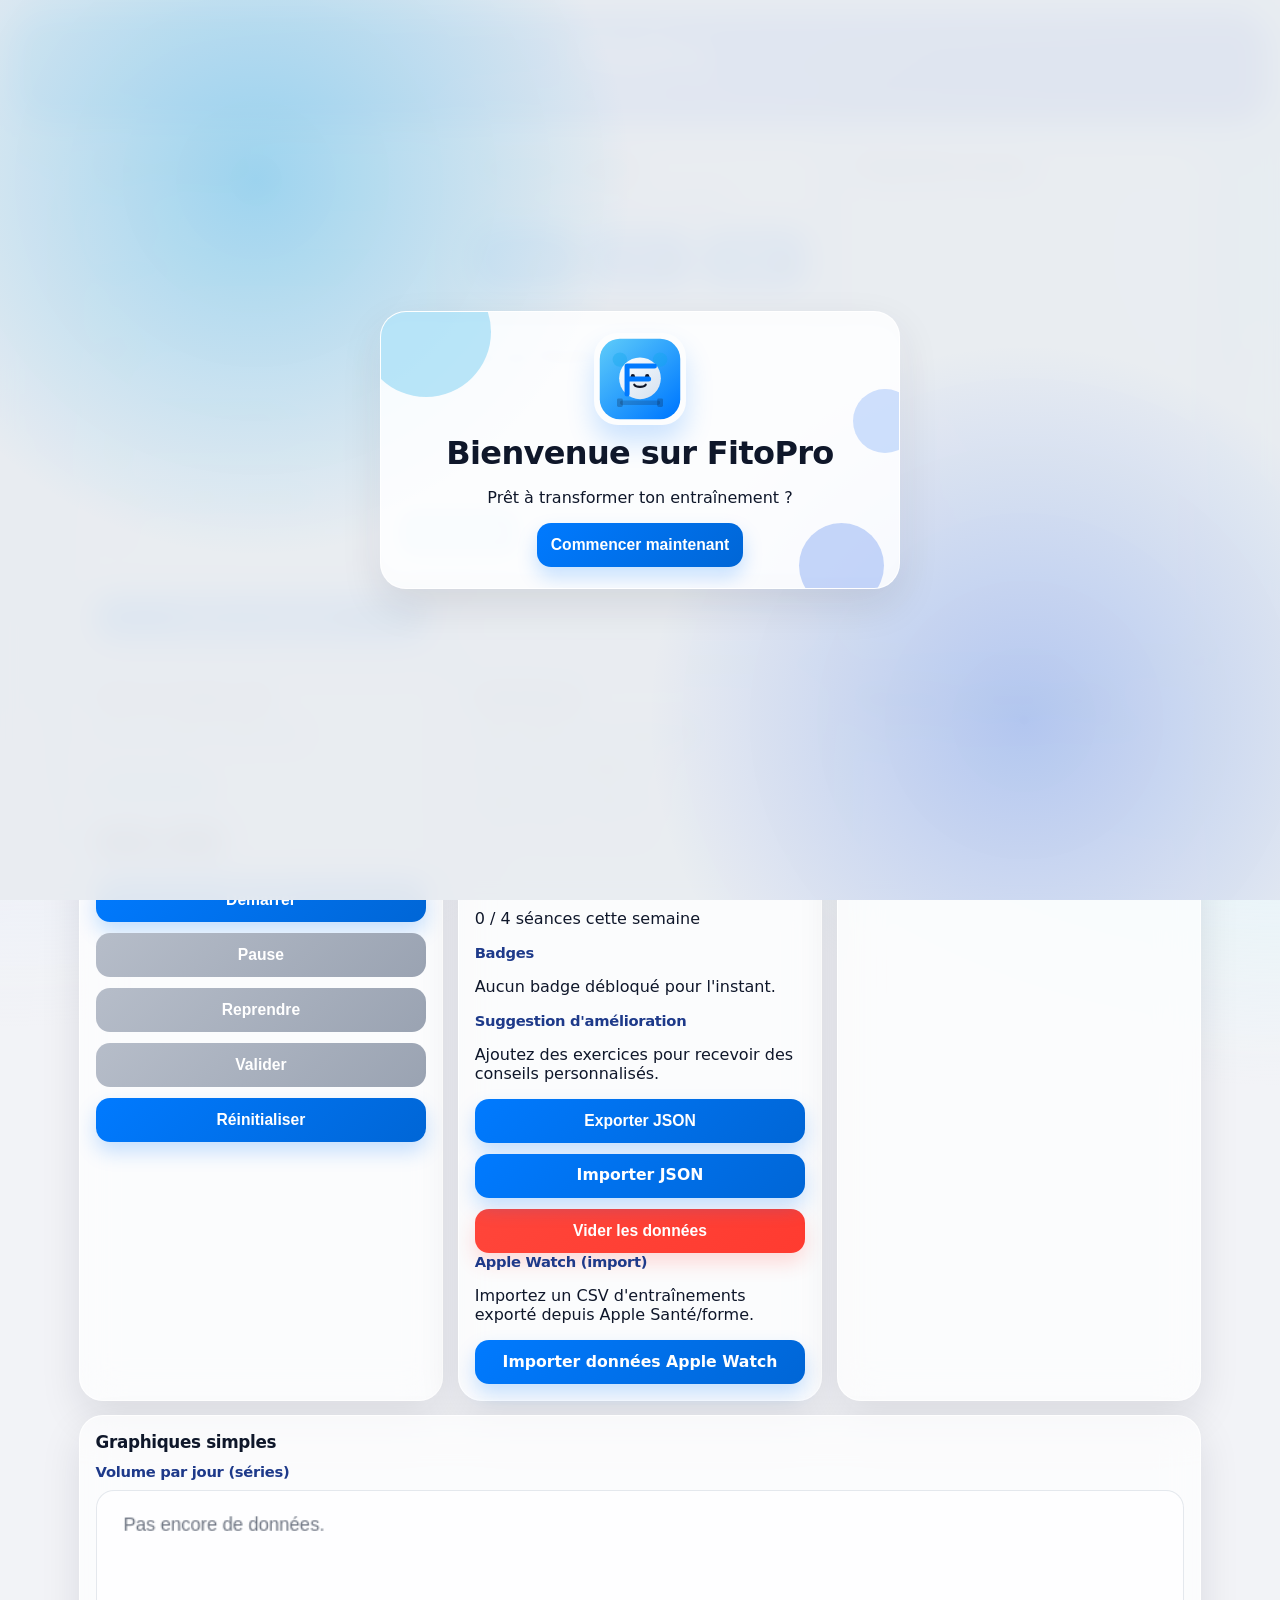
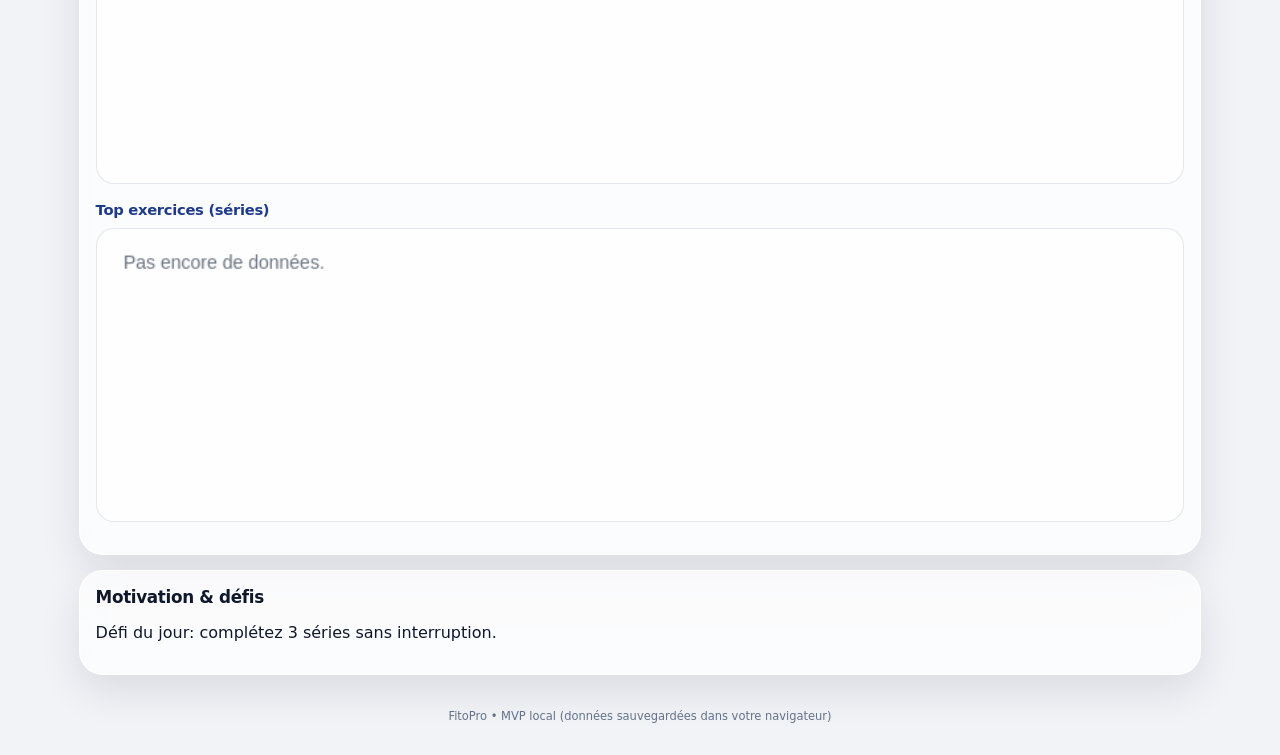
==== index.html @ 4fc23115 "Add fullscreen focus mode and Apple Watch CSV import" ====
<!doctype html>
<html lang="fr">
  <head>
    <meta charset="UTF-8" />
    <meta name="viewport" content="width=device-width, initial-scale=1.0, viewport-fit=cover" />
    <meta name="theme-color" content="#007aff" />
    <meta name="apple-mobile-web-app-capable" content="yes" />
    <meta name="apple-mobile-web-app-status-bar-style" content="black-translucent" />
    <title>FitoPro</title>
    <link rel="stylesheet" href="styles.css" />
  </head>
  <body>
    <div id="preloading-screen" class="preloading-screen" aria-hidden="false">
      <div class="preloading-card">
        <img src="assets/logo-fetiche.svg" alt="Logo FitoPro" class="logo-mark logo-spin" />
        <h2>FitoPro se prépare…</h2>
        <div class="loading-bar"><span></span></div>
      </div>
    </div>

    <div id="welcome-screen" class="welcome-screen hidden-until-load" aria-hidden="true">
      <div class="welcome-card">
        <div class="orbs">
          <span></span><span></span><span></span>
        </div>
        <img src="assets/logo-fetiche.svg" alt="Mascotte FitoPro" class="logo-mark" />
        <h1>Bienvenue sur FitoPro</h1>
        <p>Prêt à transformer ton entraînement ?</p>
        <button id="enter-app-btn">Commencer maintenant</button>
      </div>
    </div>

    <div id="onboarding" class="modal" aria-hidden="true">
      <div class="modal-content">
        <h2>Bienvenue sur FitoPro 👋</h2>
        <p>Créez votre programme, lancez vos séances, suivez vos progrès et restez motivé chaque semaine.</p>
        <ul>
          <li>Ajoutez des exercices personnalisés.</li>
          <li>Utilisez les templates pour démarrer vite.</li>
          <li>Suivez votre objectif hebdomadaire.</li>
        </ul>
        <button id="close-onboarding">Commencer</button>
      </div>
    </div>

    <div id="focus-mode" class="focus-mode hidden-until-load" aria-hidden="true">
      <div class="focus-inner">
        <p id="focus-phase" class="focus-phase">EXERCICE</p>
        <h1 id="focus-timer" class="focus-timer">00:00</h1>
        <p id="focus-task" class="focus-task">Prêt</p>
        <div class="focus-actions">
          <button id="focus-pause-btn">Pause</button>
          <button id="focus-next-btn">Valider</button>
          <button id="focus-exit-btn" class="danger">Quitter focus</button>
        </div>
      </div>
    </div>

    <header class="hero">
      <h1>FitoPro</h1>
      <p>Votre coach sportif intelligent, partout avec vous.</p>
    </header>

    <main class="grid">
      <section class="card">
        <h2>Créer une séance</h2>
        <form id="workout-form" novalidate>
          <label>
            Exercice
            <input id="exercise" required minlength="2" maxlength="40" placeholder="Pompes" />
          </label>
          <label>
            Répétitions
            <input id="reps" type="number" min="1" max="200" value="10" required />
          </label>
          <label>
            Séries
            <input id="sets" type="number" min="1" max="20" value="3" required />
          </label>
          <label>
            Durée exercice (secondes)
            <input id="duration" type="number" min="10" max="600" value="45" required />
          </label>
          <label>
            Repos entre séries (secondes)
            <input id="rest" type="number" min="5" max="300" value="30" required />
          </label>
          <p id="form-error" class="error" role="alert" aria-live="polite"></p>
          <button type="submit">Ajouter au programme</button>
        </form>
      </section>

      <section class="card">
        <h2>Templates rapides</h2>
        <p>Chargez un plan prêt à l'emploi.</p>
        <div class="template-actions">
          <button id="template-beginner">Débutant</button>
          <button id="template-strength">Force</button>
          <button id="template-loss">Perte de poids</button>
        </div>
      </section>

      <section class="card">
        <h2>Programme du jour</h2>
        <ul id="workout-list" class="list"></ul>
      </section>

      <section class="card">
        <h2>Suivi en temps réel</h2>
        <p id="current-task" aria-live="polite">Aucune séance démarrée.</p>
        <p id="phase-badge" class="badge">Phase: attente</p>
        <div class="timer" id="timer">00:00</div>
        <div class="controls">
          <button id="start-btn">Démarrer</button>
          <button id="pause-btn" disabled>Pause</button>
          <button id="resume-btn" disabled>Reprendre</button>
          <button id="next-btn" disabled>Valider</button>
          <button id="reset-btn">Réinitialiser</button>
        </div>
      </section>

      <section class="card">
        <h2>Statistiques</h2>
        <p>Total séances terminées: <strong id="completed-workouts">0</strong></p>
        <p>Total séries validées: <strong id="completed-sets">0</strong></p>
        <p>Streak (jours actifs): <strong id="streak">0</strong></p>
        <label>
          Objectif hebdo (séances)
          <input id="weekly-goal" type="number" min="1" max="14" value="4" />
        </label>
        <p id="goal-progress">0 / 4 séances cette semaine</p>
        <h3>Badges</h3>
        <p id="badges">Aucun badge débloqué pour l'instant.</p>
        <h3>Suggestion d'amélioration</h3>
        <p id="suggestion">Ajoutez au moins 1 exercice pour obtenir des suggestions.</p>
        <div class="data-actions">
          <button id="export-btn">Exporter JSON</button>
          <label class="import-label">
            Importer JSON
            <input id="import-input" type="file" accept="application/json" />
          </label>
          <button id="clear-data-btn" class="danger">Vider les données</button>
        </div>
        <h3>Apple Watch (import)</h3>
        <p id="watch-status">Importez un CSV d'entraînements exporté depuis Apple Santé/forme.</p>
        <label class="import-label">
          Importer données Apple Watch
          <input id="watch-import-input" type="file" accept=".csv,text/csv" />
        </label>
      </section>

      <section class="card">
        <h2>Historique (7 derniers jours)</h2>
        <ul id="history-list" class="list"></ul>
      </section>

      <section class="card full-width">
        <h2>Graphiques simples</h2>
        <h3>Volume par jour (séries)</h3>
        <canvas id="daily-chart" width="820" height="220" aria-label="Graphique volume journalier"></canvas>
        <h3>Top exercices (séries)</h3>
        <canvas id="exercise-chart" width="820" height="220" aria-label="Graphique volume par exercice"></canvas>
      </section>

      <section class="card full-width">
        <h2>Motivation & défis</h2>
        <p id="challenge">Défi du jour: complétez 3 séries sans interruption.</p>
      </section>
    </main>

    <footer>
      <small>FitoPro • MVP local (données sauvegardées dans votre navigateur)</small>
    </footer>
    <div id="toast" class="toast" role="status" aria-live="polite"></div>

    <script src="logic.js"></script>
    <script src="app.js"></script>
  </body>
</html>
---- styles.css ----
:root {
  --bg: #f2f3f7;
  --card: rgba(255, 255, 255, 0.7);
  --card-border: rgba(255, 255, 255, 0.8);
  --text: #0f172a;
  --muted: #64748b;
  --accent: #007aff;
  --accent-2: #5ac8fa;
  --danger: #ff3b30;
  --shadow: 0 16px 40px rgba(15, 23, 42, 0.10);
  --radius-xl: 24px;
  --radius-lg: 18px;
  --radius-md: 14px;
}

* { box-sizing: border-box; -webkit-tap-highlight-color: transparent; }

html, body {
  margin: 0;
  min-height: 100%;
  background:
    radial-gradient(circle at 0% 0%, #dbeafe 0, transparent 38%),
    radial-gradient(circle at 100% 10%, #cffafe 0, transparent 34%),
    var(--bg);
  color: var(--text);
  font-family: -apple-system, BlinkMacSystemFont, 'SF Pro Text', 'SF Pro Display', Inter, system-ui, sans-serif;
}

body {
  padding-bottom: calc(1rem + env(safe-area-inset-bottom));
}

.welcome-screen {
  position: fixed;
  inset: 0;
  display: grid;
  place-items: center;
  background:
    radial-gradient(circle at 20% 20%, rgba(14,165,233,.35), transparent 30%),
    radial-gradient(circle at 80% 80%, rgba(37,99,235,.28), transparent 30%),
    rgba(241,245,249,.92);
  backdrop-filter: blur(8px);
  z-index: 60;
  transition: opacity .35s ease;
}

.hidden-until-load {
  opacity: 0;
  pointer-events: none;
}

.welcome-screen.hide {
  opacity: 0;
  pointer-events: none;
}

.welcome-card {
  position: relative;
  width: min(92vw, 520px);
  background: rgba(255,255,255,.82);
  border: 1px solid rgba(255,255,255,.9);
  border-radius: 26px;
  padding: 1.3rem 1.2rem;
  box-shadow: var(--shadow);
  text-align: center;
  overflow: hidden;
}

.logo-mark {
  width: 92px;
  height: 92px;
  border-radius: 24px;
  box-shadow: 0 16px 28px rgba(0, 122, 255, .2);
  margin-bottom: .35rem;
}

.preloading-screen {
  position: fixed;
  inset: 0;
  z-index: 80;
  display: grid;
  place-items: center;
  background:
    radial-gradient(circle at 80% 10%, rgba(56, 189, 248, .35), transparent 35%),
    radial-gradient(circle at 0% 85%, rgba(59,130,246,.35), transparent 35%),
    #eef4ff;
  transition: opacity .4s ease;
}

.preloading-screen.hide {
  opacity: 0;
  pointer-events: none;
}

.preloading-card {
  width: min(88vw, 420px);
  text-align: center;
  background: rgba(255,255,255,.82);
  border: 1px solid rgba(255,255,255,.9);
  box-shadow: var(--shadow);
  border-radius: 24px;
  padding: 1.3rem 1rem;
}

.logo-spin {
  animation: logoSpin 2.2s ease-in-out infinite;
}

.loading-bar {
  margin-top: .8rem;
  width: 100%;
  height: 10px;
  border-radius: 999px;
  background: rgba(148,163,184,.25);
  overflow: hidden;
}

.loading-bar span {
  display: block;
  height: 100%;
  width: 45%;
  border-radius: 999px;
  background: linear-gradient(90deg, #5ac8fa, #007aff);
  animation: loadingSlide 1.2s ease-in-out infinite;
}

.orbs span {
  position: absolute;
  border-radius: 999px;
  animation: float 4s ease-in-out infinite;
}

.orbs span:nth-child(1) {
  width: 130px;
  height: 130px;
  top: -45px;
  left: -20px;
  background: rgba(14,165,233,.27);
}

.orbs span:nth-child(2) {
  width: 85px;
  height: 85px;
  bottom: -20px;
  right: 15px;
  animation-delay: .45s;
  background: rgba(37,99,235,.25);
}

.orbs span:nth-child(3) {
  width: 64px;
  height: 64px;
  top: 28%;
  right: -18px;
  animation-delay: .9s;
  background: rgba(59,130,246,.24);
}

.modal {
  position: fixed;
  inset: 0;
  background: rgba(15, 23, 42, 0.45);
  display: none;
  align-items: center;
  justify-content: center;
  padding: 1rem;
  z-index: 30;
  backdrop-filter: blur(12px);
}

.focus-mode {
  position: fixed;
  inset: 0;
  z-index: 70;
  background: radial-gradient(circle at 50% 0%, #0b1220 0%, #020617 65%);
  color: #f8fafc;
  display: grid;
  place-items: center;
  transition: opacity .25s ease;
}

.focus-mode.hide {
  opacity: 0;
  pointer-events: none;
}

.focus-inner {
  text-align: center;
  width: min(92vw, 680px);
  padding: 1rem;
}

.focus-phase {
  letter-spacing: .22em;
  color: #7dd3fc;
  margin-bottom: .4rem;
}

.focus-timer {
  margin: 0 0 .45rem;
  font-size: clamp(4rem, 17vw, 8rem);
  font-variant-numeric: tabular-nums;
}

.focus-task {
  color: #cbd5e1;
  margin-bottom: 1rem;
  font-size: 1.05rem;
}

.focus-actions {
  display: grid;
  gap: .7rem;
  grid-template-columns: repeat(3, minmax(0, 1fr));
}

.modal.show { display: flex; }

.modal-content {
  background: rgba(255, 255, 255, 0.92);
  backdrop-filter: blur(22px);
  border: 1px solid rgba(255, 255, 255, 0.9);
  box-shadow: var(--shadow);
  border-radius: var(--radius-xl);
  max-width: 520px;
  width: 100%;
  padding: 1.2rem;
}

.hero {
  margin: .85rem;
  border-radius: 28px;
  text-align: center;
  color: white;
  padding: 1.35rem 1rem;
  background: linear-gradient(145deg, #0ea5e9, #2563eb 55%, #1d4ed8);
  box-shadow: var(--shadow);
}

.hero h1 {
  margin: 0;
  letter-spacing: -0.03em;
  font-size: clamp(1.7rem, 4vw, 2.2rem);
}

.hero p {
  margin: .35rem 0 0;
  color: rgba(255,255,255,.92);
}

.grid {
  display: grid;
  grid-template-columns: repeat(auto-fit, minmax(290px, 1fr));
  gap: .9rem;
  padding: .3rem .85rem 1rem;
  max-width: 1150px;
  margin: 0 auto;
}

.card {
  background: var(--card);
  border: 1px solid var(--card-border);
  backdrop-filter: blur(20px);
  border-radius: var(--radius-xl);
  padding: 1rem;
  box-shadow: var(--shadow);
}

.full-width { grid-column: 1 / -1; }

h1,h2,h3 { margin: 0 0 .65rem; letter-spacing: -0.02em; }
h2 { font-size: 1.05rem; }
h3 { font-size: .92rem; color: #1e3a8a; }

form, .controls, .template-actions, .data-actions {
  display: grid;
  gap: .7rem;
}

.template-actions {
  grid-template-columns: repeat(3, 1fr);
}

.data-actions {
  grid-template-columns: 1fr;
}

label {
  display: grid;
  gap: .25rem;
  font-size: .88rem;
  color: var(--muted);
}

input, button, .import-label {
  min-height: 44px;
  padding: .72rem .85rem;
  border-radius: var(--radius-md);
  border: 1px solid rgba(148, 163, 184, .35);
  font-size: 0.98rem;
}

input {
  background: rgba(255, 255, 255, .9);
}

button, .import-label {
  cursor: pointer;
  border: none;
  background: linear-gradient(135deg, var(--accent), #0066d6);
  color: white;
  font-weight: 640;
  text-align: center;
  box-shadow: 0 10px 20px rgba(0,122,255,.22);
}

button:active,
.import-label:active {
  transform: translateY(1px) scale(.995);
}

.import-label {
  position: relative;
  overflow: hidden;
}

.import-label input {
  position: absolute;
  inset: 0;
  opacity: 0;
  cursor: pointer;
}

.danger {
  background: linear-gradient(135deg, #ff453a, var(--danger));
  box-shadow: 0 10px 20px rgba(255,59,48,.18);
}

button:focus-visible,
input:focus-visible {
  outline: 3px solid rgba(59, 130, 246, .35);
  outline-offset: 2px;
}

button[disabled] {
  background: linear-gradient(135deg, #b6bdc9, #9aa3b2);
  box-shadow: none;
  cursor: not-allowed;
}

.timer {
  font-size: clamp(2rem, 7vw, 2.5rem);
  font-variant-numeric: tabular-nums;
  font-weight: 750;
  margin: .35rem 0 .75rem;
}

.timer.pop {
  animation: pop .28s ease;
}

.badge {
  display: inline-flex;
  align-items: center;
  gap: .45rem;
  font-size: .82rem;
  padding: .38rem .65rem;
  border-radius: 999px;
  background: rgba(186, 230, 253, 0.9);
  color: #075985;
  border: 1px solid rgba(125, 211, 252, .65);
}

.error {
  color: #dc2626;
  min-height: 1.25rem;
  margin: 0;
  font-size: .88rem;
}

.list {
  margin: 0;
  padding-left: 1.2rem;
  display: grid;
  gap: .45rem;
}

.list li {
  color: #1f2937;
}

canvas {
  width: 100%;
  max-width: 100%;
  background: rgba(255,255,255,.72);
  border: 1px solid rgba(148,163,184,.25);
  border-radius: var(--radius-lg);
  margin-bottom: .8rem;
}

footer {
  text-align: center;
  padding: 1rem;
  color: var(--muted);
  font-size: .86rem;
}

.toast {
  position: fixed;
  left: 50%;
  transform: translate(-50%, 14px);
  bottom: calc(1rem + env(safe-area-inset-bottom));
  background: rgba(17, 24, 39, .95);
  color: white;
  padding: .75rem .95rem;
  border-radius: 999px;
  opacity: 0;
  pointer-events: none;
  transition: opacity .2s ease, transform .2s ease;
  z-index: 50;
  max-width: min(92vw, 560px);
  text-align: center;
}

.toast.show {
  opacity: 1;
  transform: translate(-50%, 0);
}

.celebrate {
  animation: pulseGlow .6s ease;
}

@keyframes float {
  0%, 100% { transform: translateY(0); }
  50% { transform: translateY(-8px); }
}

@keyframes pop {
  0% { transform: scale(1); }
  50% { transform: scale(1.07); }
  100% { transform: scale(1); }
}

@keyframes pulseGlow {
  0% { box-shadow: 0 0 0 rgba(14,165,233,0); }
  50% { box-shadow: 0 0 0 8px rgba(14,165,233,.18); }
  100% { box-shadow: 0 0 0 rgba(14,165,233,0); }
}

@keyframes logoSpin {
  0%, 100% { transform: translateY(0) scale(1) rotate(0deg); }
  50% { transform: translateY(-4px) scale(1.04) rotate(4deg); }
}

@keyframes loadingSlide {
  0% { transform: translateX(-120%); }
  100% { transform: translateX(260%); }
}

@media (max-width: 760px) {
  .grid { grid-template-columns: 1fr; gap: .75rem; }

  .hero {
    margin: .6rem;
    border-radius: 24px;
    padding: 1.15rem .85rem;
  }

  .card {
    padding: .9rem;
    border-radius: 20px;
  }

  .controls {
    grid-template-columns: repeat(2, 1fr);
    position: sticky;
    bottom: calc(.6rem + env(safe-area-inset-bottom));
    z-index: 12;
    background: rgba(255,255,255,.88);
    backdrop-filter: blur(14px);
    padding: .55rem;
    border-radius: 16px;
    border: 1px solid rgba(255,255,255,.8);
    box-shadow: var(--shadow);
  }

  .template-actions { grid-template-columns: 1fr; }

  .focus-actions {
    grid-template-columns: 1fr;
  }
}
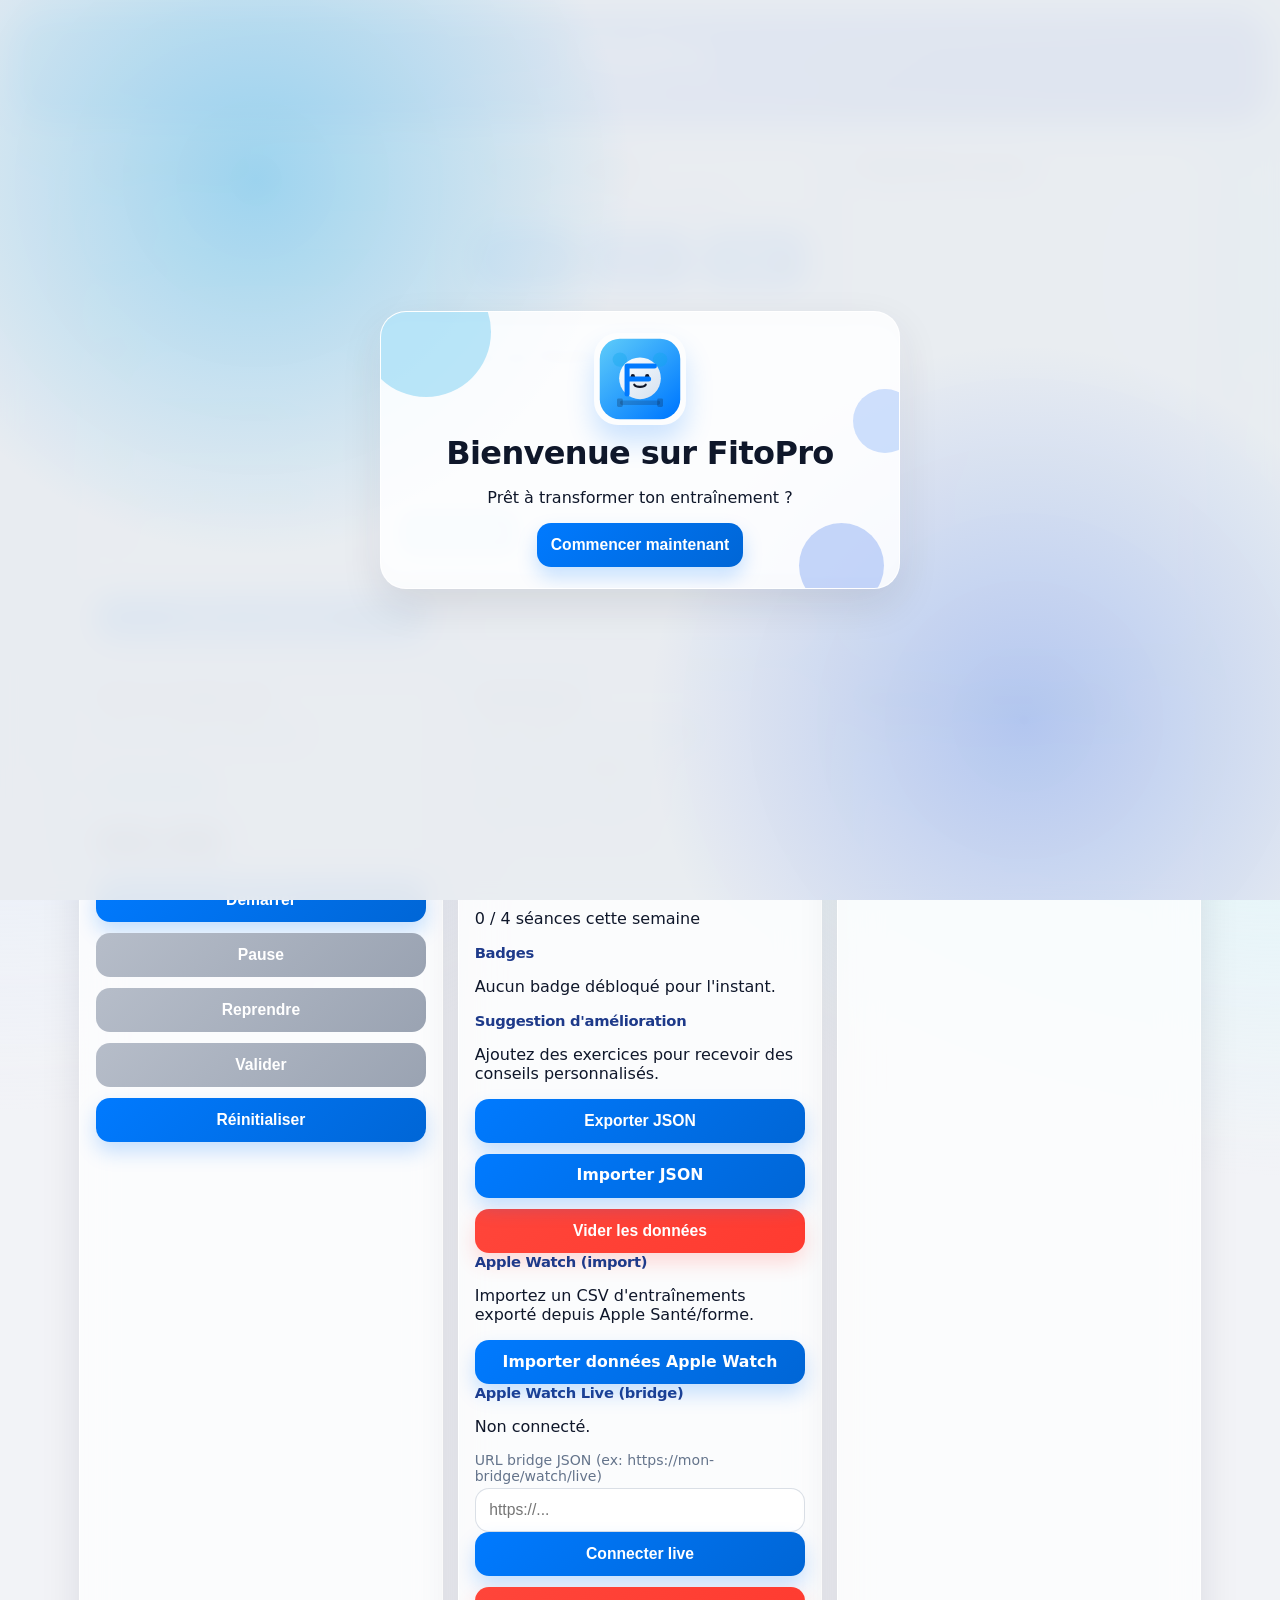
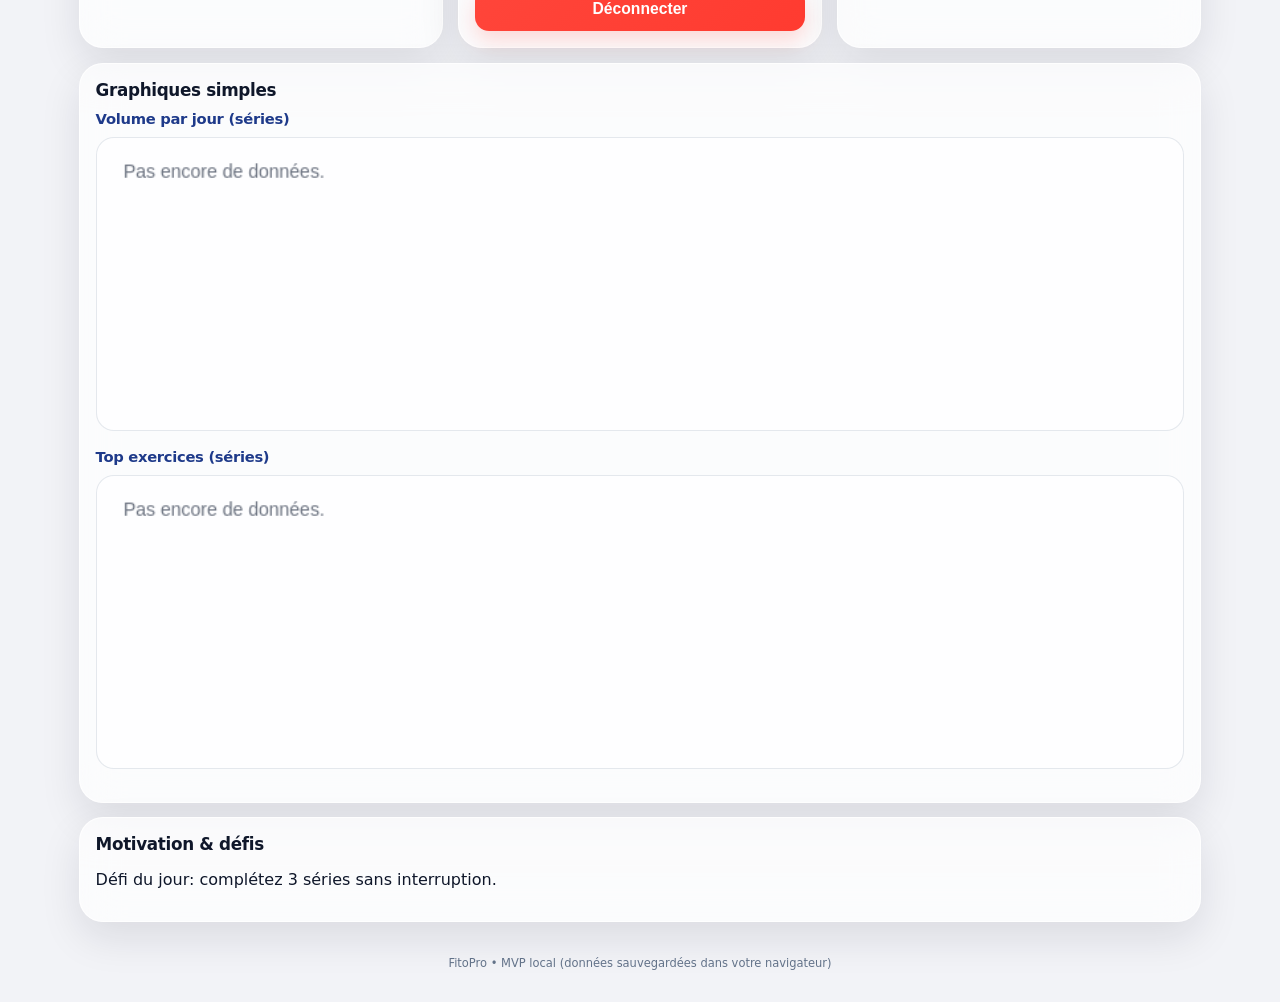
==== commit b7d08476: "Add live Apple Watch bridge support with focus heart-rate display" ====
--- a/index.html
+++ b/index.html
@@ -48,6 +48,7 @@
         <p id="focus-phase" class="focus-phase">EXERCICE</p>
         <h1 id="focus-timer" class="focus-timer">00:00</h1>
         <p id="focus-task" class="focus-task">Prêt</p>
+        <p id="focus-heart-rate" class="focus-heart-rate">❤️ -- bpm</p>
         <div class="focus-actions">
           <button id="focus-pause-btn">Pause</button>
           <button id="focus-next-btn">Valider</button>
@@ -147,6 +148,16 @@
           Importer données Apple Watch
           <input id="watch-import-input" type="file" accept=".csv,text/csv" />
         </label>
+        <h3>Apple Watch Live (bridge)</h3>
+        <p id="watch-live-status">Non connecté.</p>
+        <label>
+          URL bridge JSON (ex: https://mon-bridge/watch/live)
+          <input id="watch-bridge-url" placeholder="https://..." />
+        </label>
+        <div class="data-actions">
+          <button id="watch-live-connect-btn">Connecter live</button>
+          <button id="watch-live-disconnect-btn" class="danger">Déconnecter</button>
+        </div>
       </section>
 
       <section class="card">
--- a/styles.css
+++ b/styles.css
@@ -206,6 +206,13 @@
   color: #cbd5e1;
   margin-bottom: 1rem;
   font-size: 1.05rem;
+}
+
+.focus-heart-rate {
+  margin: 0 0 1rem;
+  color: #fda4af;
+  font-weight: 650;
+  letter-spacing: .04em;
 }
 
 .focus-actions {
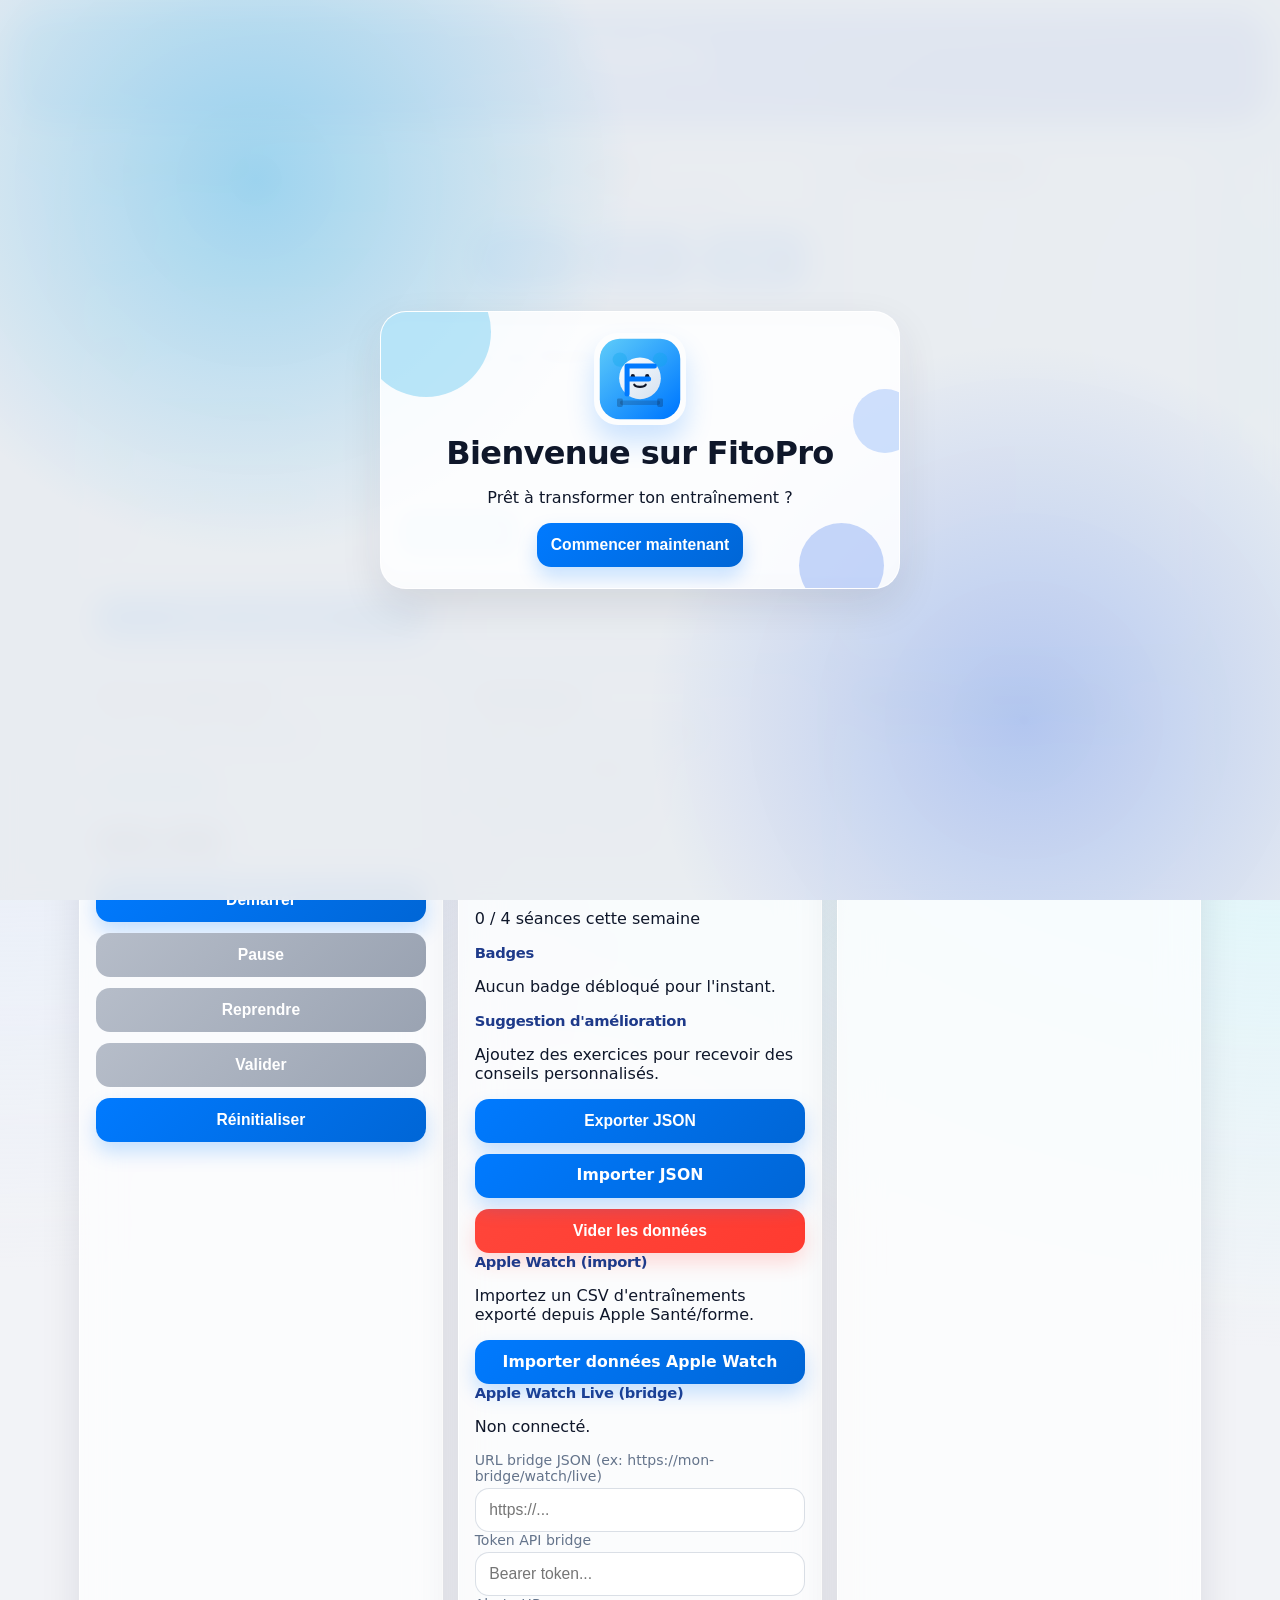
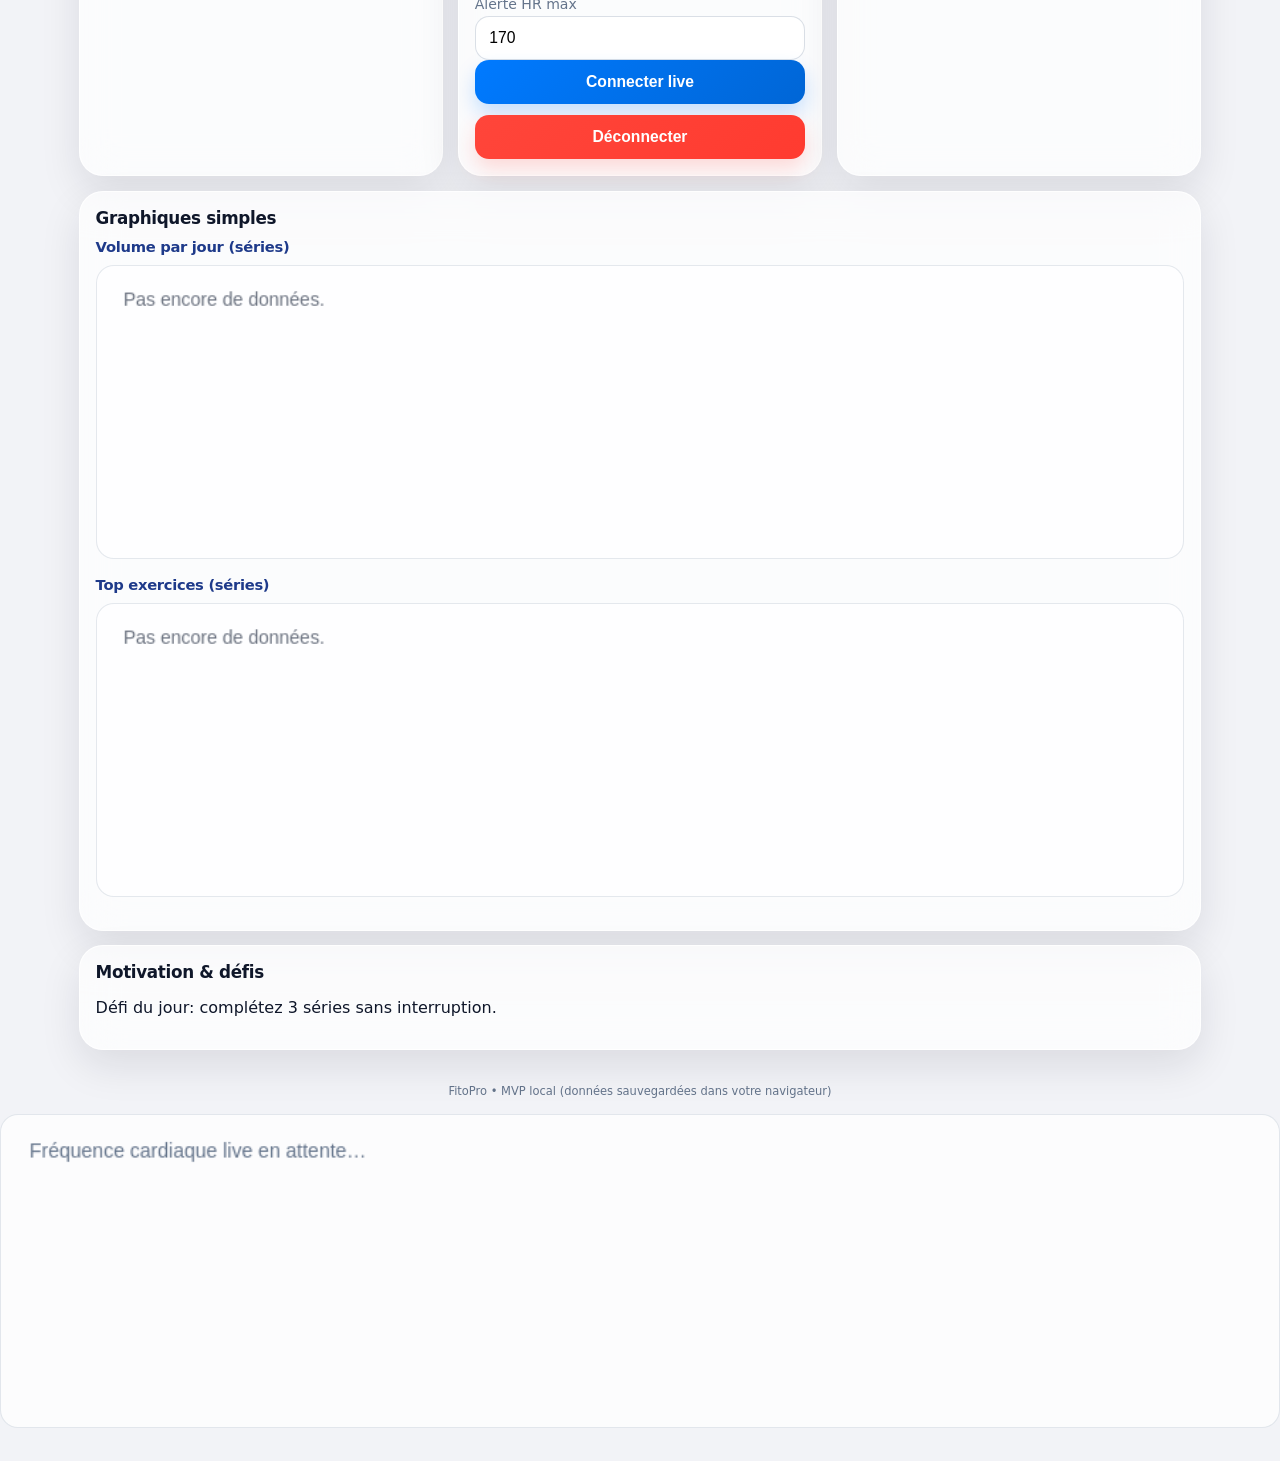
==== commit 66e8903f: "Implement V4 modular architecture, secure watch bridge, and pro training enhancements" ====
--- a/index.html
+++ b/index.html
@@ -6,6 +6,7 @@
     <meta name="theme-color" content="#007aff" />
     <meta name="apple-mobile-web-app-capable" content="yes" />
     <meta name="apple-mobile-web-app-status-bar-style" content="black-translucent" />
+    <link rel="manifest" href="public/manifest.webmanifest" />
     <title>FitoPro</title>
     <link rel="stylesheet" href="styles.css" />
   </head>
@@ -154,6 +155,14 @@
           URL bridge JSON (ex: https://mon-bridge/watch/live)
           <input id="watch-bridge-url" placeholder="https://..." />
         </label>
+        <label>
+          Token API bridge
+          <input id="watch-bridge-token" placeholder="Bearer token..." />
+        </label>
+        <label>
+          Alerte HR max
+          <input id="hr-alert-threshold" type="number" min="80" max="220" value="170" />
+        </label>
         <div class="data-actions">
           <button id="watch-live-connect-btn">Connecter live</button>
           <button id="watch-live-disconnect-btn" class="danger">Déconnecter</button>
@@ -183,7 +192,12 @@
       <small>FitoPro • MVP local (données sauvegardées dans votre navigateur)</small>
     </footer>
     <div id="toast" class="toast" role="status" aria-live="polite"></div>
-
+    <canvas id="hr-live-chart" width="900" height="220"></canvas>
+
+    <script src="src/state.js"></script>
+    <script src="src/timer.js"></script>
+    <script src="src/watch.js"></script>
+    <script src="src/ui.js"></script>
     <script src="logic.js"></script>
     <script src="app.js"></script>
   </body>
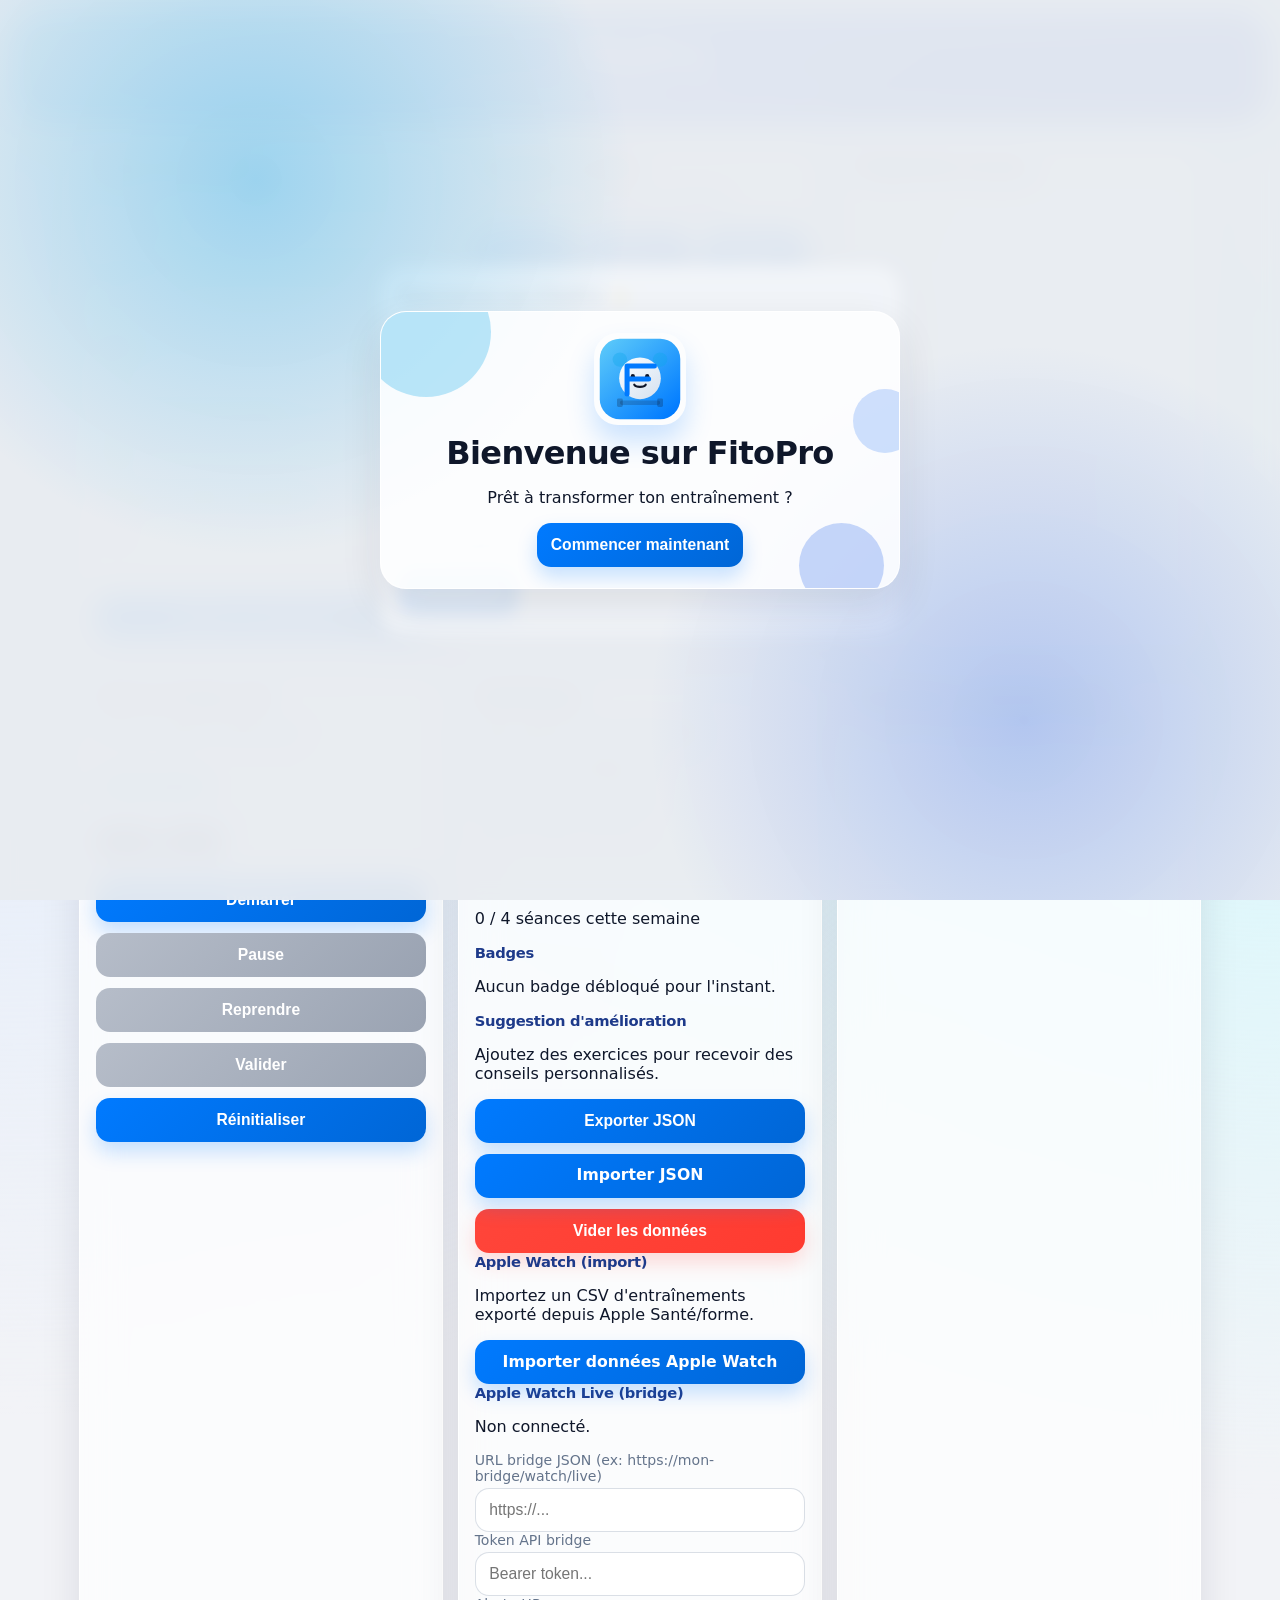
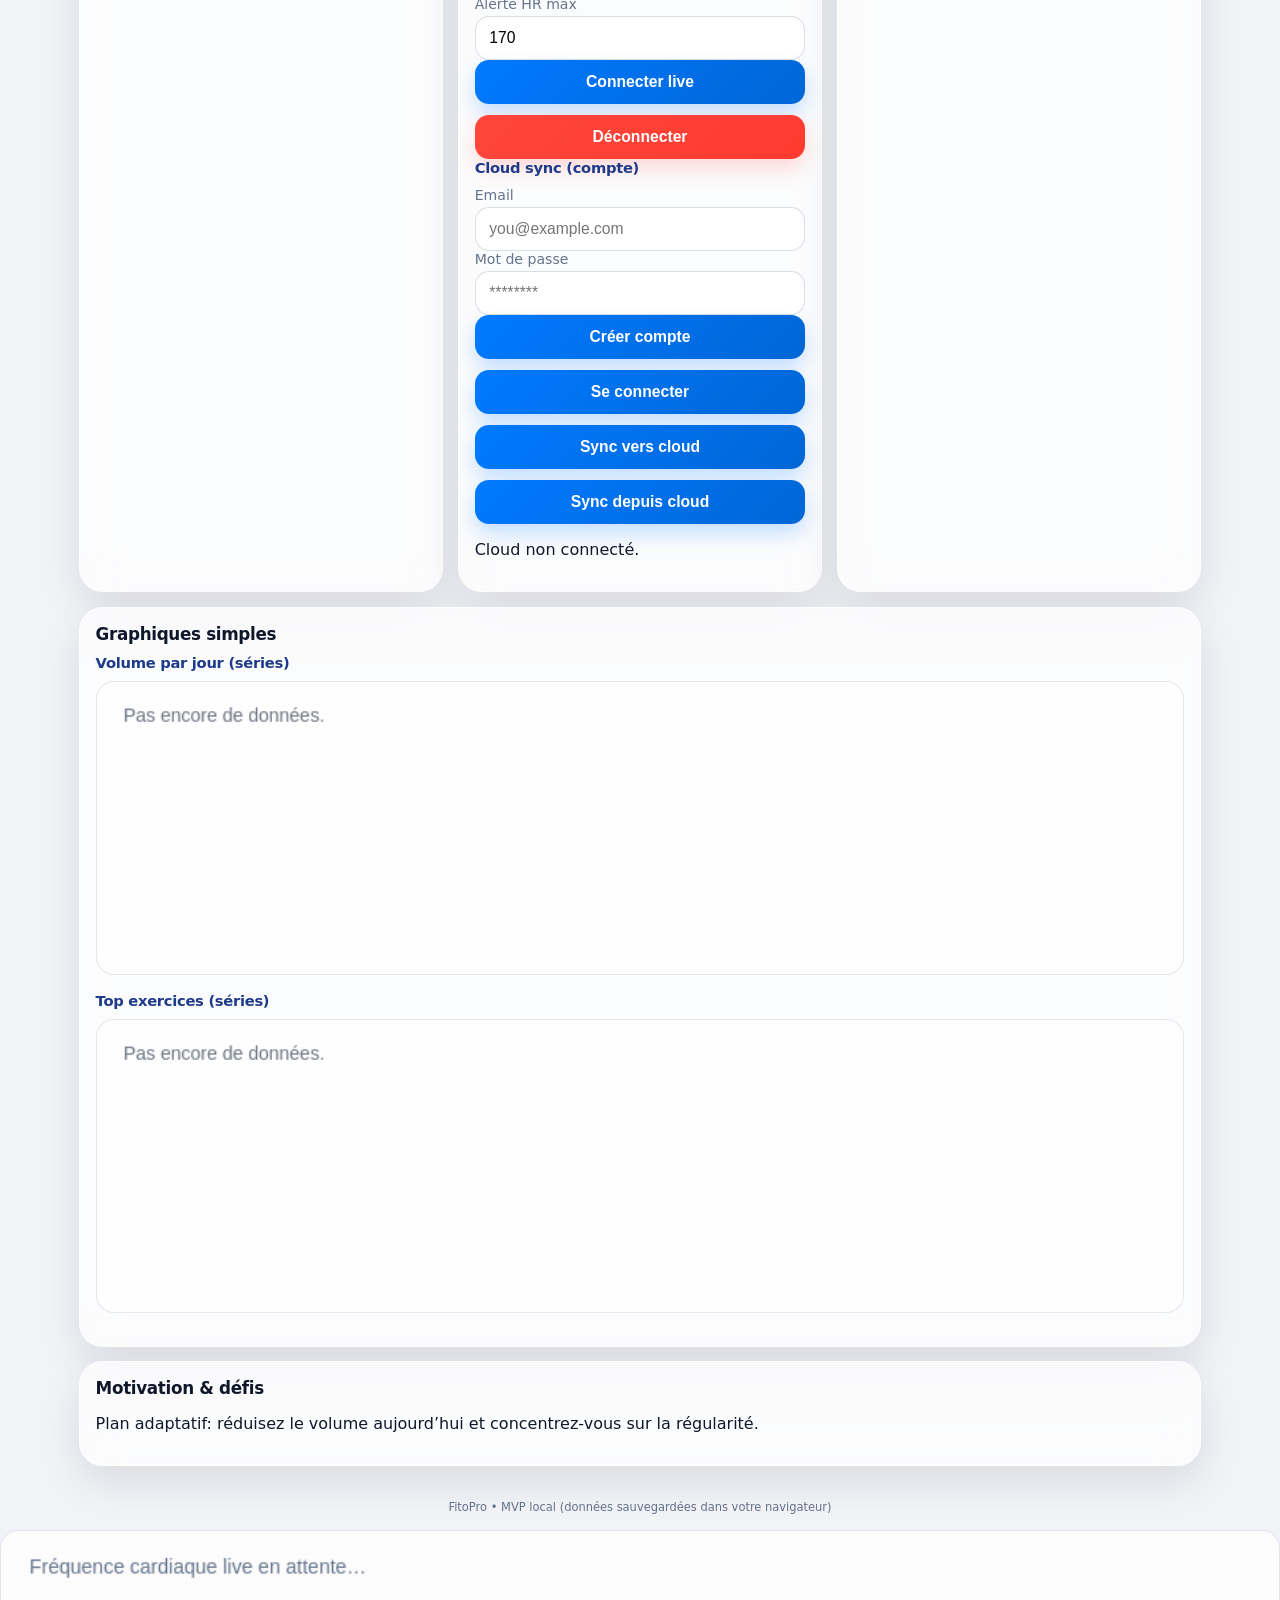
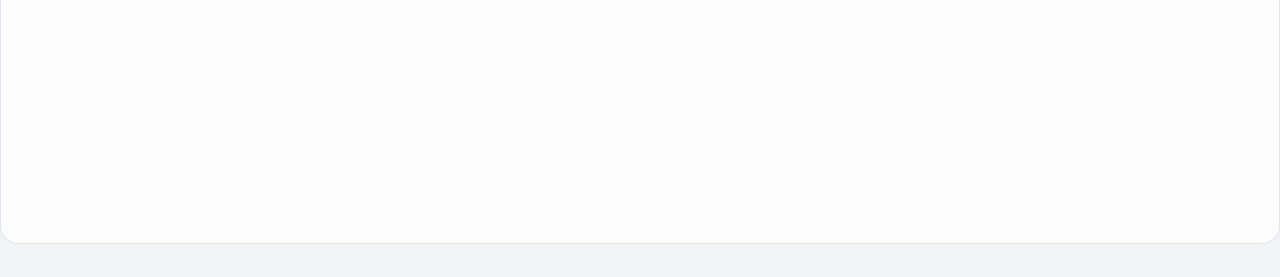
==== commit 3547d444: "Stabilize and harden app with cloud auth/sync, backend contracts, migrations and PWA upgrades" ====
--- a/index.html
+++ b/index.html
@@ -40,6 +40,11 @@
           <li>Utilisez les templates pour démarrer vite.</li>
           <li>Suivez votre objectif hebdomadaire.</li>
         </ul>
+        <label>
+          <input id="consent-check" type="checkbox" />
+          J’accepte la politique de confidentialité.
+        </label>
+        <p><a href="privacy.html" target="_blank" rel="noopener">Voir la politique de confidentialité</a></p>
         <button id="close-onboarding">Commencer</button>
       </div>
     </div>
@@ -99,6 +104,8 @@
           <button id="template-beginner">Débutant</button>
           <button id="template-strength">Force</button>
           <button id="template-loss">Perte de poids</button>
+          <button id="template-tabata">Tabata</button>
+          <button id="template-emom">EMOM</button>
         </div>
       </section>
 
@@ -167,6 +174,22 @@
           <button id="watch-live-connect-btn">Connecter live</button>
           <button id="watch-live-disconnect-btn" class="danger">Déconnecter</button>
         </div>
+        <h3>Cloud sync (compte)</h3>
+        <label>
+          Email
+          <input id="cloud-email" type="email" placeholder="you@example.com" />
+        </label>
+        <label>
+          Mot de passe
+          <input id="cloud-password" type="password" placeholder="********" />
+        </label>
+        <div class="data-actions">
+          <button id="cloud-register-btn">Créer compte</button>
+          <button id="cloud-login-btn">Se connecter</button>
+          <button id="cloud-save-btn">Sync vers cloud</button>
+          <button id="cloud-load-btn">Sync depuis cloud</button>
+        </div>
+        <p id="cloud-status">Cloud non connecté.</p>
       </section>
 
       <section class="card">
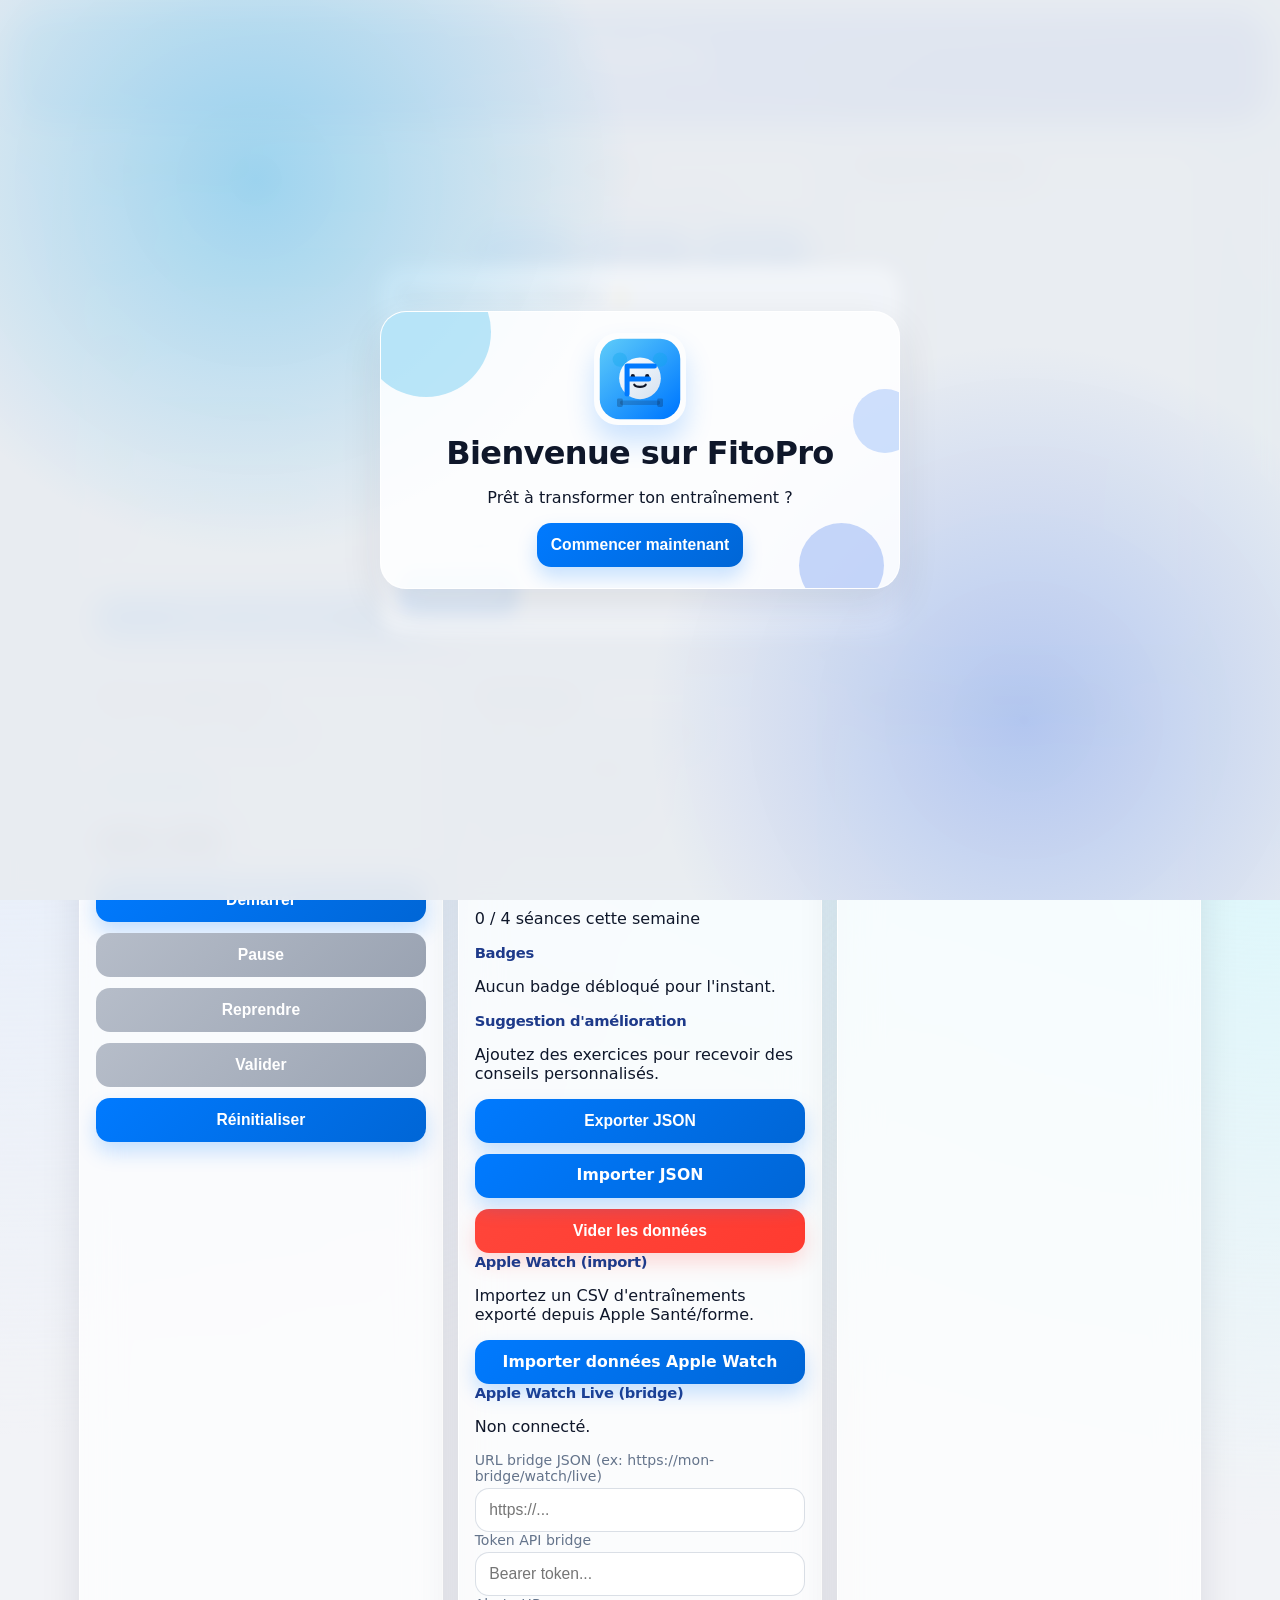
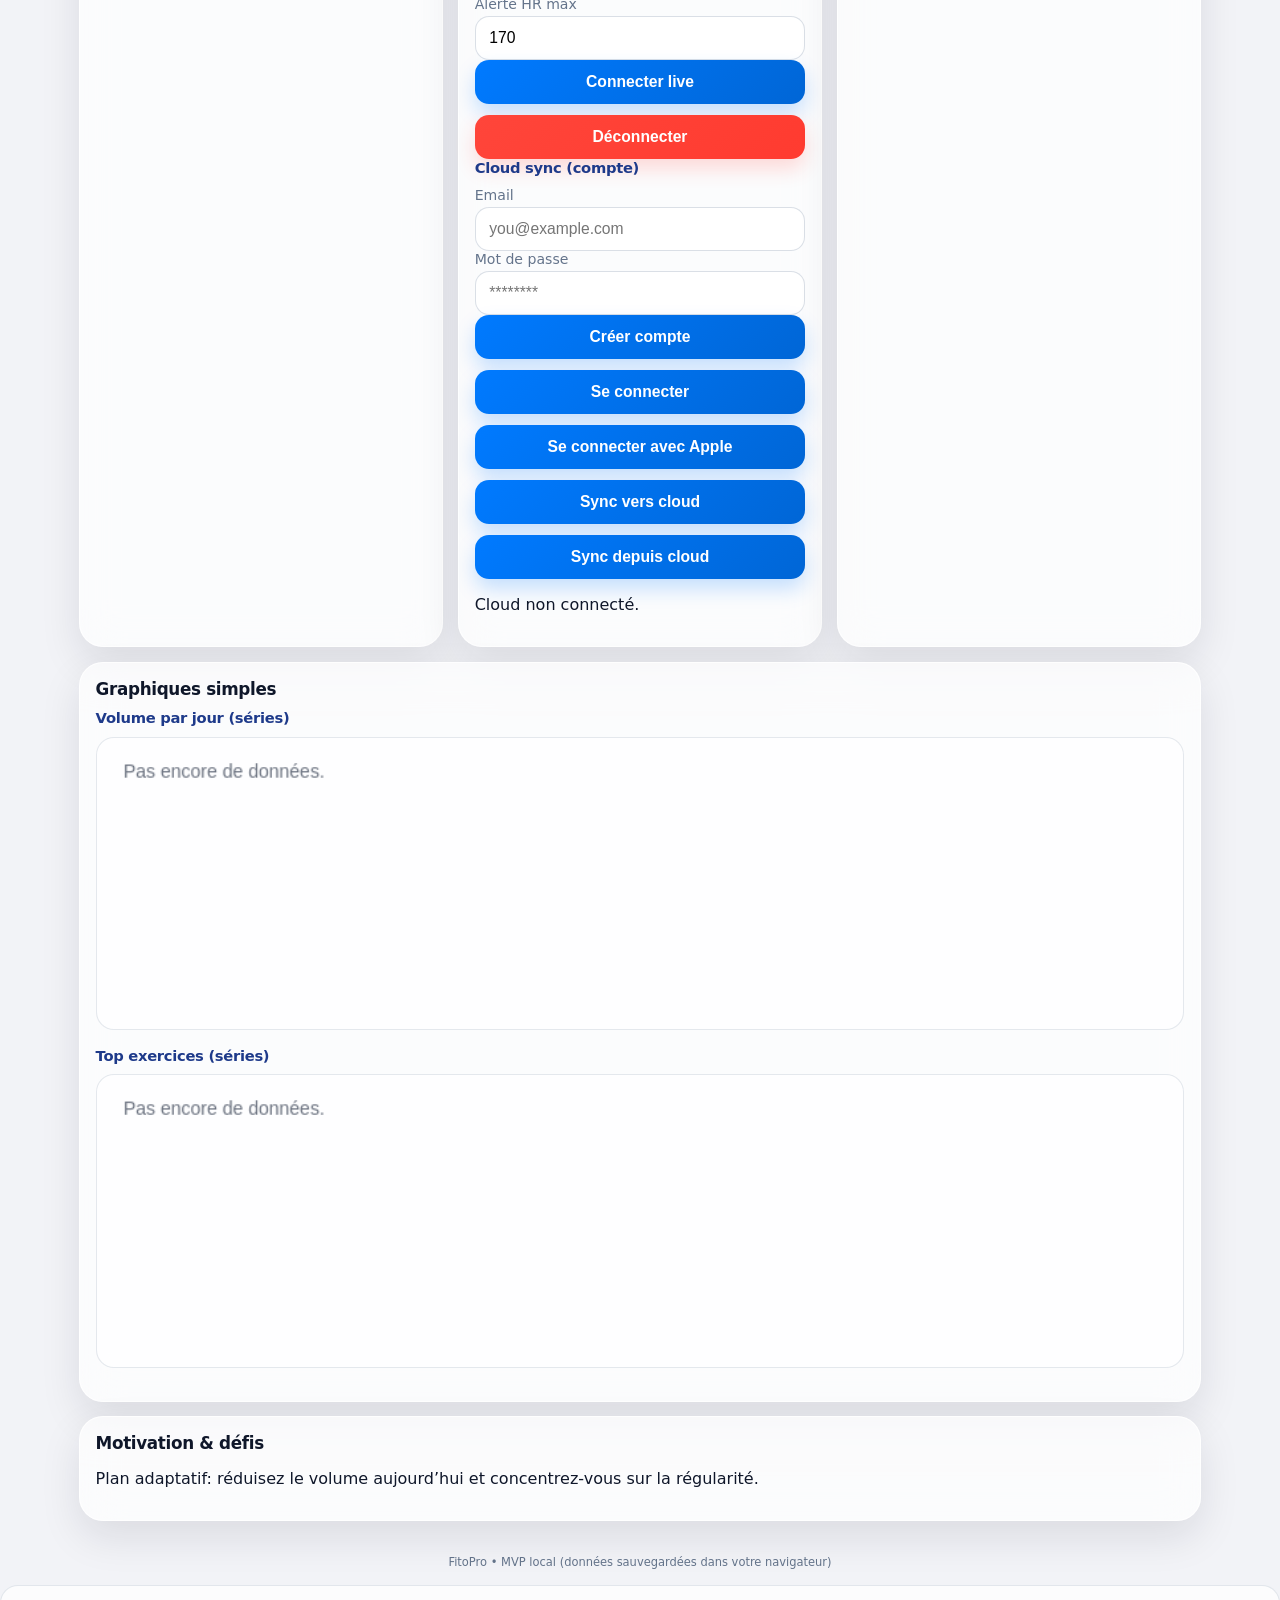
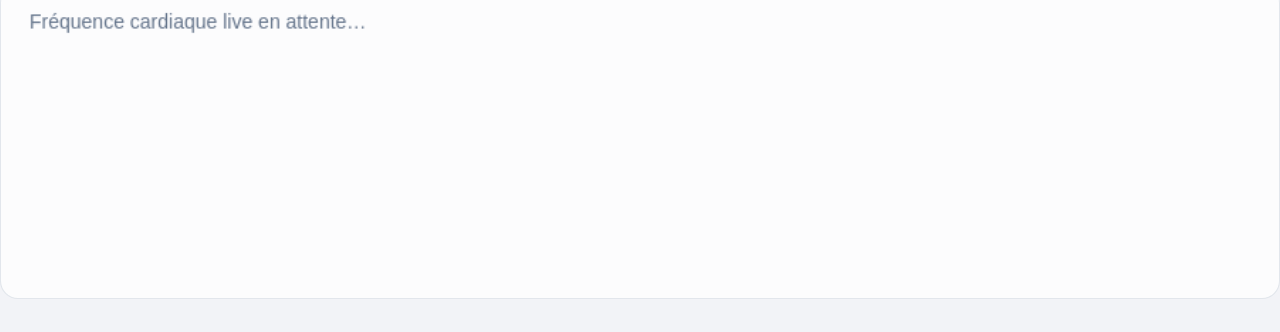
==== commit 570fe9f6: "Add Apple auth flow for cloud sync" ====
--- a/index.html
+++ b/index.html
@@ -186,6 +186,7 @@
         <div class="data-actions">
           <button id="cloud-register-btn">Créer compte</button>
           <button id="cloud-login-btn">Se connecter</button>
+          <button id="cloud-apple-btn">Se connecter avec Apple</button>
           <button id="cloud-save-btn">Sync vers cloud</button>
           <button id="cloud-load-btn">Sync depuis cloud</button>
         </div>
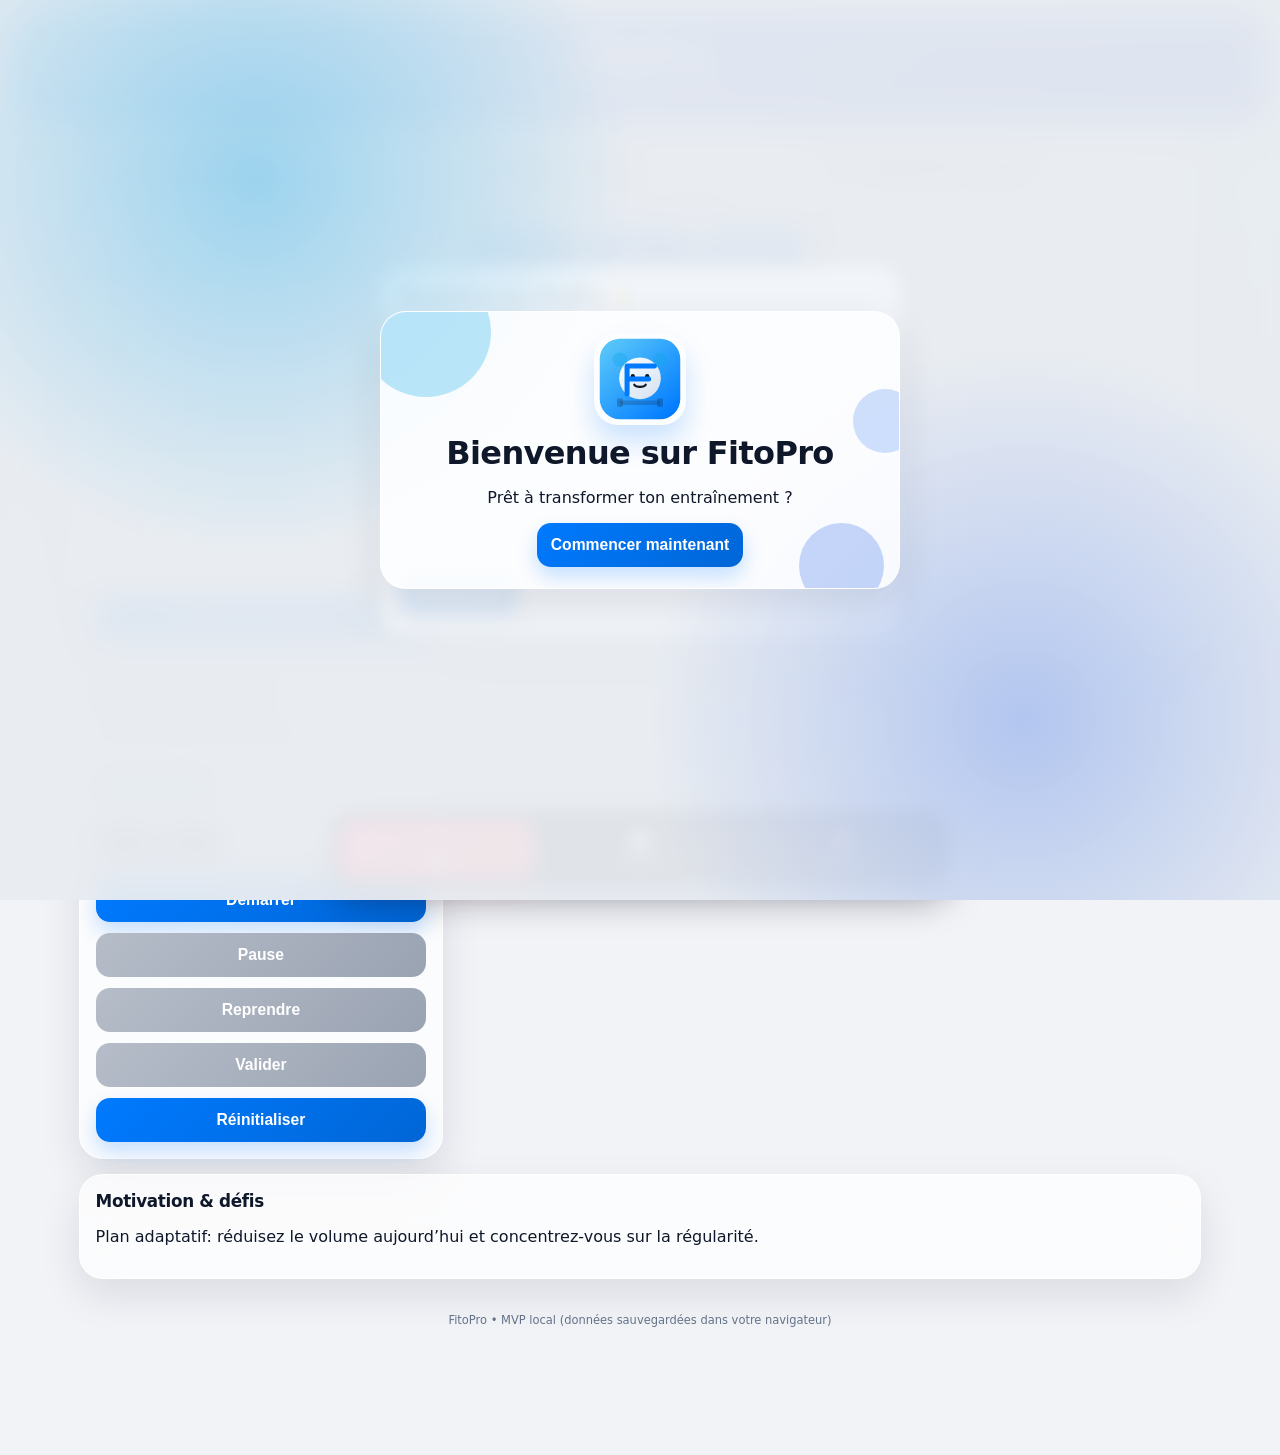
==== commit af999b71: "Redesign app into iOS-style tabbed Nike-inspired UX" ====
--- a/index.html
+++ b/index.html
@@ -68,8 +68,8 @@
       <p>Votre coach sportif intelligent, partout avec vous.</p>
     </header>
 
-    <main class="grid">
-      <section class="card">
+    <main class="grid tab-shell">
+      <section class="card page-panel active" data-page="home">
         <h2>Créer une séance</h2>
         <form id="workout-form" novalidate>
           <label>
@@ -97,7 +97,7 @@
         </form>
       </section>
 
-      <section class="card">
+      <section class="card page-panel active" data-page="home">
         <h2>Templates rapides</h2>
         <p>Chargez un plan prêt à l'emploi.</p>
         <div class="template-actions">
@@ -109,12 +109,12 @@
         </div>
       </section>
 
-      <section class="card">
+      <section class="card page-panel active" data-page="home">
         <h2>Programme du jour</h2>
         <ul id="workout-list" class="list"></ul>
       </section>
 
-      <section class="card">
+      <section class="card page-panel active" data-page="home">
         <h2>Suivi en temps réel</h2>
         <p id="current-task" aria-live="polite">Aucune séance démarrée.</p>
         <p id="phase-badge" class="badge">Phase: attente</p>
@@ -128,7 +128,7 @@
         </div>
       </section>
 
-      <section class="card">
+      <section class="card page-panel" data-page="coach">
         <h2>Statistiques</h2>
         <p>Total séances terminées: <strong id="completed-workouts">0</strong></p>
         <p>Total séries validées: <strong id="completed-sets">0</strong></p>
@@ -193,30 +193,46 @@
         <p id="cloud-status">Cloud non connecté.</p>
       </section>
 
-      <section class="card">
+      <section class="card page-panel" data-page="activity">
         <h2>Historique (7 derniers jours)</h2>
         <ul id="history-list" class="list"></ul>
       </section>
 
-      <section class="card full-width">
+      <section class="card full-width page-panel" data-page="activity">
         <h2>Graphiques simples</h2>
         <h3>Volume par jour (séries)</h3>
         <canvas id="daily-chart" width="820" height="220" aria-label="Graphique volume journalier"></canvas>
         <h3>Top exercices (séries)</h3>
         <canvas id="exercise-chart" width="820" height="220" aria-label="Graphique volume par exercice"></canvas>
-      </section>
-
-      <section class="card full-width">
+        <h3>Cardio live</h3>
+        <canvas id="hr-live-chart" width="900" height="220" aria-label="Graphique cardio live"></canvas>
+      </section>
+
+      <section class="card full-width page-panel" data-page="home">
         <h2>Motivation & défis</h2>
         <p id="challenge">Défi du jour: complétez 3 séries sans interruption.</p>
       </section>
     </main>
+
+    <nav class="ios-bottom-nav" aria-label="Navigation principale">
+      <button class="nav-tab active" data-target="home">
+        <span class="nav-icon">🏃</span>
+        <span class="nav-label">Run</span>
+      </button>
+      <button class="nav-tab" data-target="activity">
+        <span class="nav-icon">📈</span>
+        <span class="nav-label">Activity</span>
+      </button>
+      <button class="nav-tab" data-target="coach">
+        <span class="nav-icon">🎯</span>
+        <span class="nav-label">Coach</span>
+      </button>
+    </nav>
 
     <footer>
       <small>FitoPro • MVP local (données sauvegardées dans votre navigateur)</small>
     </footer>
     <div id="toast" class="toast" role="status" aria-live="polite"></div>
-    <canvas id="hr-live-chart" width="900" height="220"></canvas>
 
     <script src="src/state.js"></script>
     <script src="src/timer.js"></script>
--- a/styles.css
+++ b/styles.css
@@ -407,9 +407,73 @@
 
 footer {
   text-align: center;
-  padding: 1rem;
+  padding: 1rem 1rem calc(7rem + env(safe-area-inset-bottom));
   color: var(--muted);
   font-size: .86rem;
+}
+
+.tab-shell {
+  min-height: 52vh;
+}
+
+.page-panel {
+  display: none;
+}
+
+.page-panel.active {
+  display: block;
+  animation: panelIn .28s ease;
+}
+
+.ios-bottom-nav {
+  position: fixed;
+  left: 50%;
+  transform: translateX(-50%);
+  bottom: calc(.8rem + env(safe-area-inset-bottom));
+  width: min(94vw, 620px);
+  display: grid;
+  grid-template-columns: repeat(3, 1fr);
+  gap: .45rem;
+  background: rgba(10, 14, 22, .86);
+  border: 1px solid rgba(148, 163, 184, .26);
+  border-radius: 26px;
+  padding: .5rem;
+  box-shadow: 0 12px 36px rgba(2, 6, 23, .36);
+  backdrop-filter: blur(20px);
+  z-index: 45;
+}
+
+.nav-tab {
+  border: 0;
+  border-radius: 20px;
+  min-height: 58px;
+  background: transparent;
+  color: rgba(226, 232, 240, .82);
+  display: grid;
+  place-items: center;
+  gap: .18rem;
+  transition: all .2s ease;
+}
+
+.nav-tab .nav-icon {
+  font-size: 1rem;
+}
+
+.nav-tab .nav-label {
+  font-size: .74rem;
+  font-weight: 680;
+  letter-spacing: .02em;
+}
+
+.nav-tab.active {
+  color: #fff;
+  background: linear-gradient(145deg, rgba(244,63,94,.92), rgba(239,68,68,.84));
+  box-shadow: 0 8px 22px rgba(244,63,94,.28);
+}
+
+@keyframes panelIn {
+  from { opacity: .1; transform: translateY(8px); }
+  to { opacity: 1; transform: translateY(0); }
 }
 
 .toast {
@@ -497,4 +561,9 @@
   .focus-actions {
     grid-template-columns: 1fr;
   }
-}
+
+  .ios-bottom-nav {
+    width: calc(100vw - 1rem);
+    bottom: calc(.45rem + env(safe-area-inset-bottom));
+  }
+}
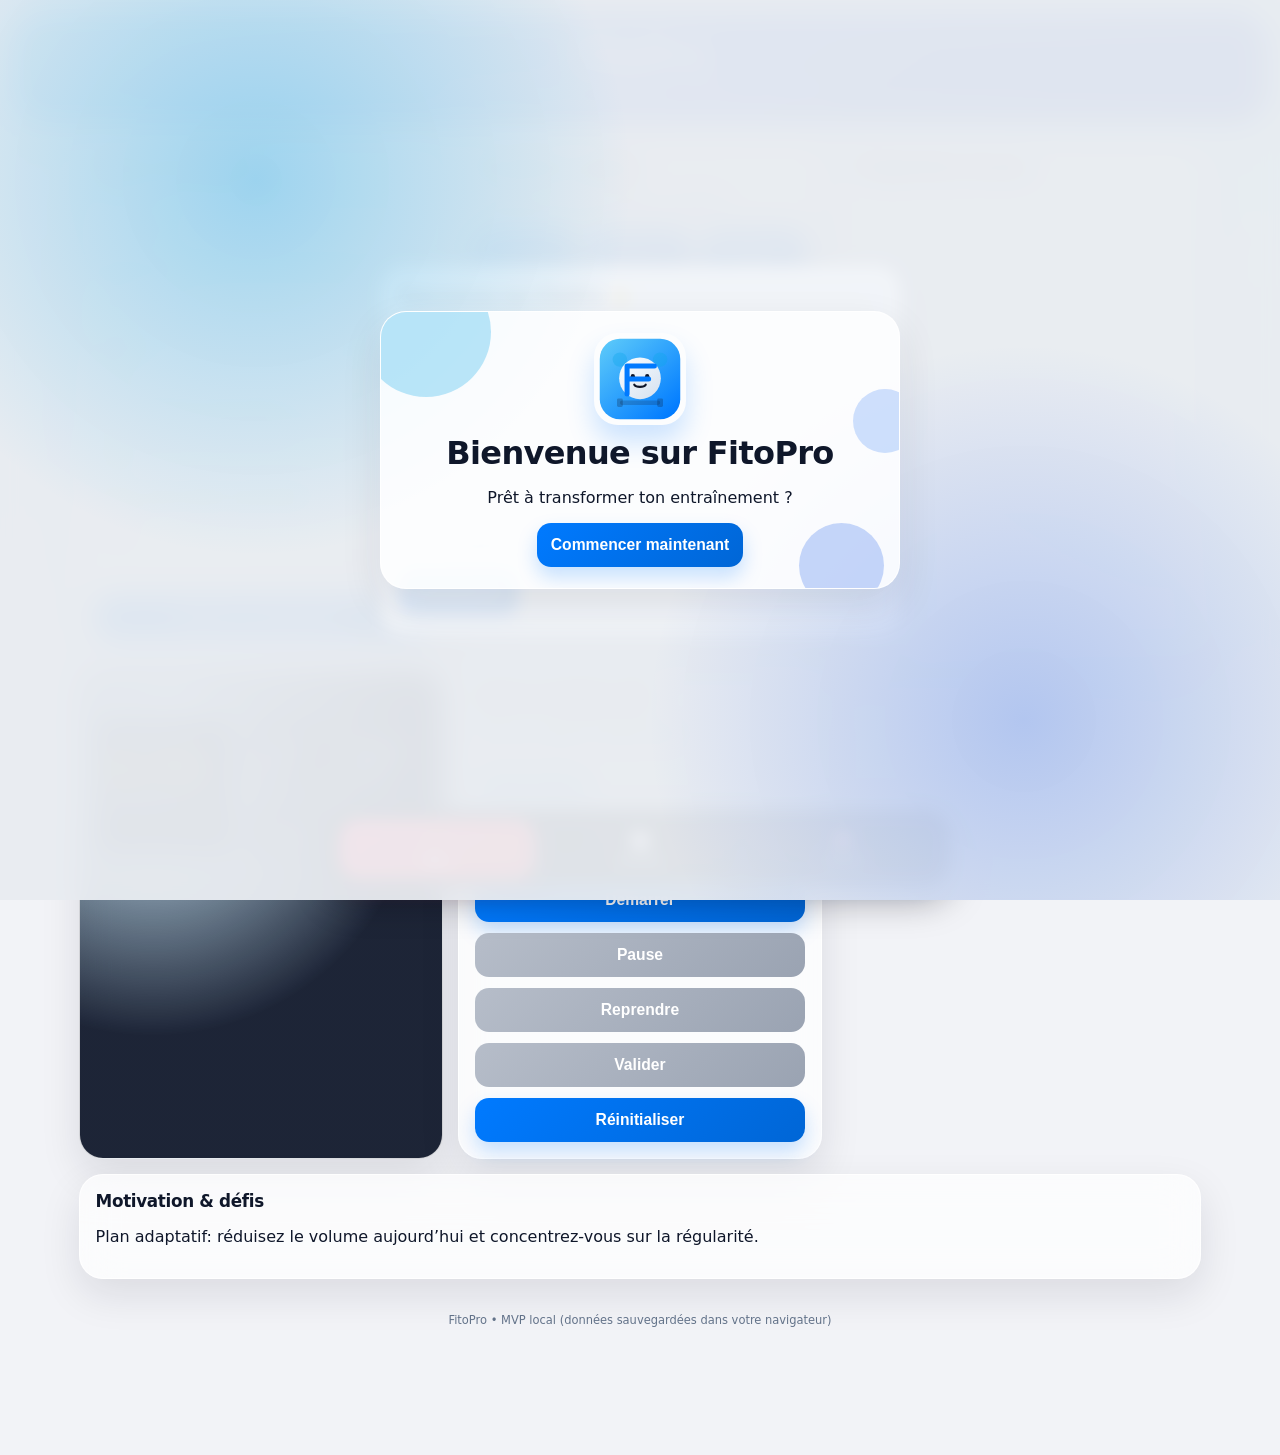
==== commit 48a521b5: "Add Nike-like run cockpit and richer live performance UI" ====
--- a/index.html
+++ b/index.html
@@ -114,6 +114,35 @@
         <ul id="workout-list" class="list"></ul>
       </section>
 
+      <section class="card page-panel active run-cockpit" data-page="home">
+        <h2>Run cockpit</h2>
+        <div class="run-cockpit-grid">
+          <div class="run-score">
+            <p class="run-label">Performance</p>
+            <p id="run-performance" class="run-value">0.00</p>
+            <p id="run-status" class="run-sub">Ready to run</p>
+          </div>
+          <div class="run-metrics">
+            <div class="metric-pill">
+              <span>Distance</span>
+              <strong id="run-distance">0.00 km</strong>
+            </div>
+            <div class="metric-pill">
+              <span>Pace</span>
+              <strong id="run-pace">--:-- /km</strong>
+            </div>
+            <div class="metric-pill">
+              <span>Heart</span>
+              <strong id="run-heart">-- bpm</strong>
+            </div>
+            <div class="metric-pill">
+              <span>Calories</span>
+              <strong id="run-calories">0 kcal</strong>
+            </div>
+          </div>
+        </div>
+      </section>
+
       <section class="card page-panel active" data-page="home">
         <h2>Suivi en temps réel</h2>
         <p id="current-task" aria-live="polite">Aucune séance démarrée.</p>
@@ -186,6 +215,7 @@
         <div class="data-actions">
           <button id="cloud-register-btn">Créer compte</button>
           <button id="cloud-login-btn">Se connecter</button>
+          <button id="cloud-apple-quick-btn">Apple rapide</button>
           <button id="cloud-apple-btn">Se connecter avec Apple</button>
           <button id="cloud-save-btn">Sync vers cloud</button>
           <button id="cloud-load-btn">Sync depuis cloud</button>
@@ -206,6 +236,16 @@
         <canvas id="exercise-chart" width="820" height="220" aria-label="Graphique volume par exercice"></canvas>
         <h3>Cardio live</h3>
         <canvas id="hr-live-chart" width="900" height="220" aria-label="Graphique cardio live"></canvas>
+        <div class="watch-analytics">
+          <p id="watch-analytics-summary">Analyse cardio en attente…</p>
+          <div class="zone-grid">
+            <p>Zone repos: <strong id="zone-rest">0%</strong></p>
+            <p>Zone fat burn: <strong id="zone-fatburn">0%</strong></p>
+            <p>Zone cardio: <strong id="zone-cardio">0%</strong></p>
+            <p>Zone peak: <strong id="zone-peak">0%</strong></p>
+          </div>
+          <p>Recovery score: <strong id="recovery-score">--</strong></p>
+        </div>
       </section>
 
       <section class="card full-width page-panel" data-page="home">
--- a/styles.css
+++ b/styles.css
@@ -469,6 +469,90 @@
   color: #fff;
   background: linear-gradient(145deg, rgba(244,63,94,.92), rgba(239,68,68,.84));
   box-shadow: 0 8px 22px rgba(244,63,94,.28);
+}
+
+.run-cockpit {
+  background: radial-gradient(circle at 20% 20%, rgba(56,189,248,.22), rgba(15,23,42,.94) 55%);
+  color: #e2e8f0;
+}
+
+.run-cockpit h2 {
+  color: #f8fafc;
+}
+
+.run-cockpit-grid {
+  display: grid;
+  grid-template-columns: 1.1fr 1.4fr;
+  gap: .8rem;
+}
+
+.run-score {
+  background: rgba(2, 6, 23, .62);
+  border: 1px solid rgba(125, 211, 252, .22);
+  border-radius: 16px;
+  padding: .8rem;
+}
+
+.run-label {
+  margin: 0;
+  font-size: .78rem;
+  color: #93c5fd;
+}
+
+.run-value {
+  margin: .25rem 0;
+  font-size: 2.35rem;
+  line-height: 1;
+  font-weight: 820;
+  color: #facc15;
+}
+
+.run-sub {
+  margin: 0;
+  font-size: .82rem;
+  color: #cbd5e1;
+}
+
+.run-metrics {
+  display: grid;
+  grid-template-columns: repeat(2, 1fr);
+  gap: .55rem;
+}
+
+.metric-pill {
+  background: rgba(15, 23, 42, .55);
+  border: 1px solid rgba(148, 163, 184, .24);
+  border-radius: 14px;
+  padding: .6rem;
+}
+
+.metric-pill span {
+  display: block;
+  font-size: .76rem;
+  color: #94a3b8;
+}
+
+.metric-pill strong {
+  font-size: 1rem;
+  color: #f8fafc;
+}
+
+.watch-analytics {
+  border: 1px solid rgba(148, 163, 184, .26);
+  border-radius: 14px;
+  padding: .75rem;
+  background: rgba(255, 255, 255, .65);
+}
+
+.zone-grid {
+  display: grid;
+  grid-template-columns: repeat(2, 1fr);
+  gap: .5rem;
+}
+
+.zone-grid p,
+.watch-analytics p {
+  margin: .25rem 0;
 }
 
 @keyframes panelIn {
@@ -566,4 +650,8 @@
     width: calc(100vw - 1rem);
     bottom: calc(.45rem + env(safe-area-inset-bottom));
   }
-}
+
+  .run-cockpit-grid {
+    grid-template-columns: 1fr;
+  }
+}
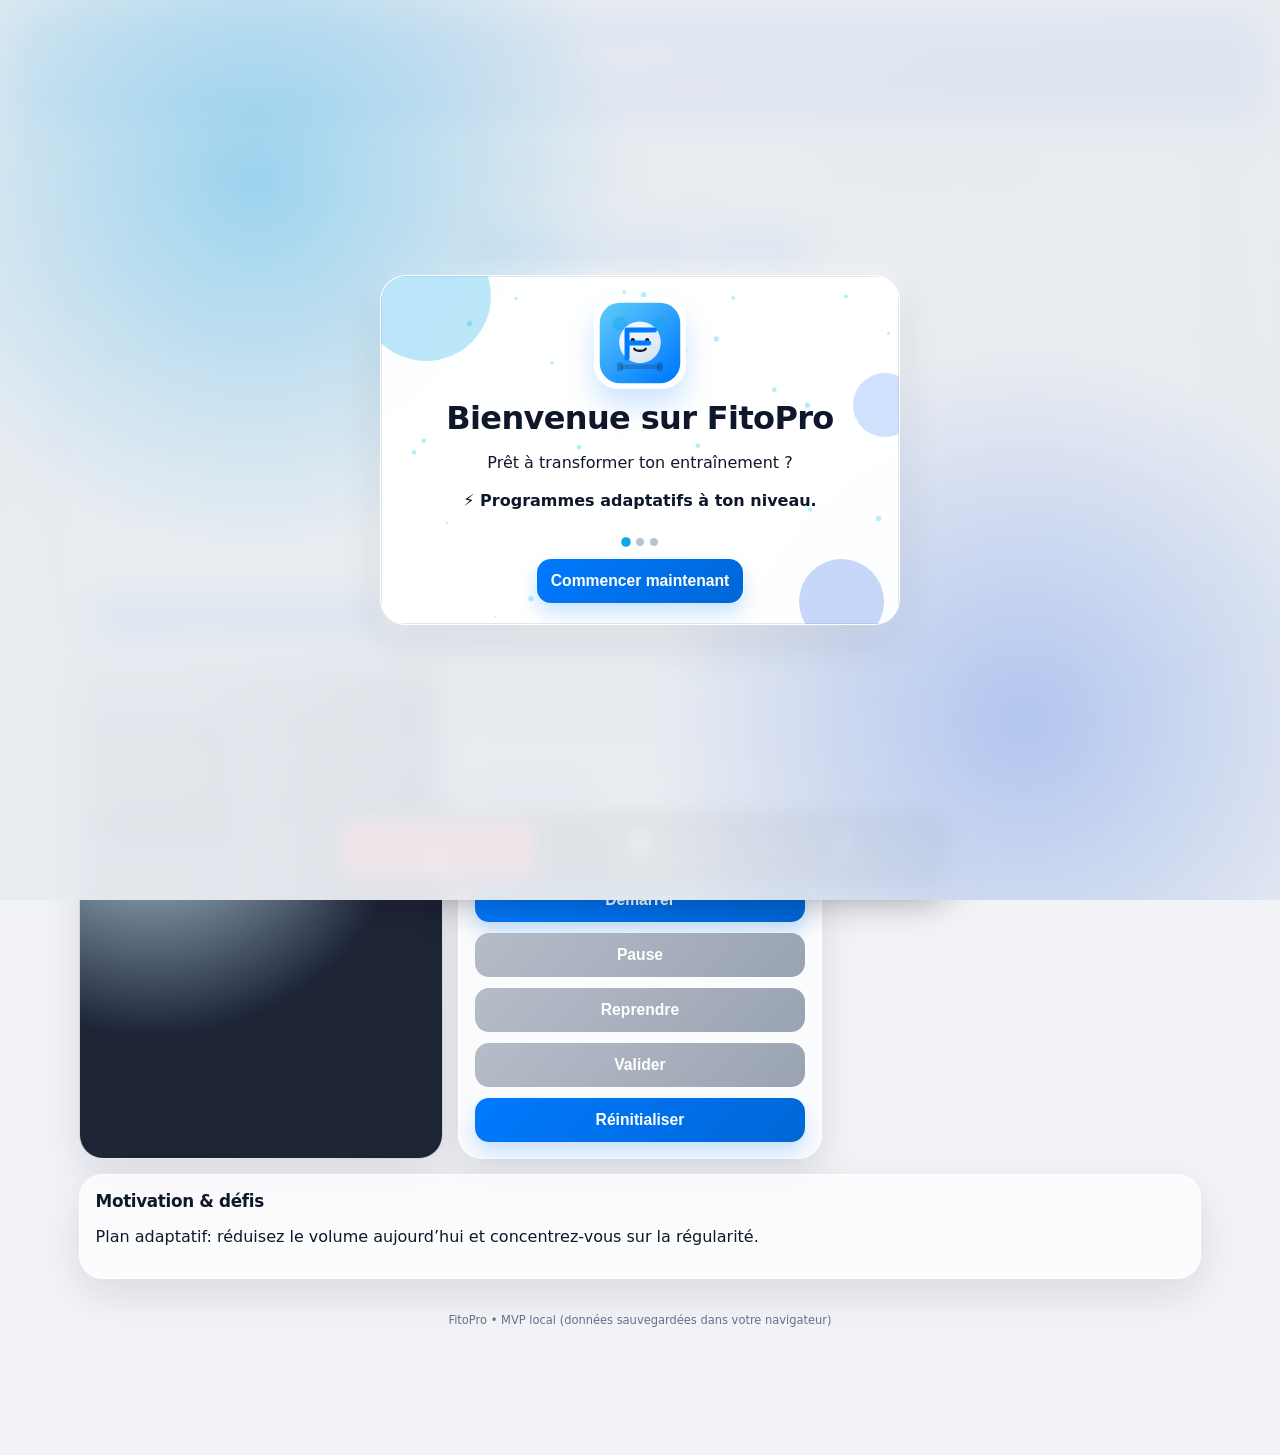
==== commit 78cae21b: "Add cinematic welcome animations and richer onboarding visuals" ====
--- a/index.html
+++ b/index.html
@@ -21,12 +21,21 @@
 
     <div id="welcome-screen" class="welcome-screen hidden-until-load" aria-hidden="true">
       <div class="welcome-card">
+        <canvas id="welcome-canvas" class="welcome-canvas" aria-hidden="true"></canvas>
         <div class="orbs">
           <span></span><span></span><span></span>
         </div>
         <img src="assets/logo-fetiche.svg" alt="Mascotte FitoPro" class="logo-mark" />
         <h1>Bienvenue sur FitoPro</h1>
-        <p>Prêt à transformer ton entraînement ?</p>
+        <p id="welcome-headline">Prêt à transformer ton entraînement ?</p>
+        <div class="welcome-highlights">
+          <p class="welcome-slide active">⚡ Programmes adaptatifs à ton niveau.</p>
+          <p class="welcome-slide">❤️ Suivi cardio Apple Watch en direct.</p>
+          <p class="welcome-slide">🏁 Objectifs hebdo + motivation intelligente.</p>
+        </div>
+        <div class="welcome-dots" aria-hidden="true">
+          <span class="dot active"></span><span class="dot"></span><span class="dot"></span>
+        </div>
         <button id="enter-app-btn">Commencer maintenant</button>
       </div>
     </div>
--- a/styles.css
+++ b/styles.css
@@ -64,6 +64,63 @@
   box-shadow: var(--shadow);
   text-align: center;
   overflow: hidden;
+}
+
+.welcome-canvas {
+  position: absolute;
+  inset: 0;
+  width: 100%;
+  height: 100%;
+  pointer-events: none;
+  z-index: 0;
+}
+
+.welcome-card > *:not(.welcome-canvas):not(.orbs) {
+  position: relative;
+  z-index: 2;
+}
+
+.welcome-highlights {
+  min-height: 42px;
+  margin-bottom: .55rem;
+}
+
+.welcome-slide {
+  margin: .2rem 0;
+  opacity: 0;
+  transform: translateY(6px);
+  transition: opacity .35s ease, transform .35s ease;
+  position: absolute;
+  left: 50%;
+  translate: -50% 0;
+  width: min(90%, 420px);
+  font-weight: 560;
+  color: #0f172a;
+}
+
+.welcome-slide.active {
+  opacity: 1;
+  transform: translateY(0);
+}
+
+.welcome-dots {
+  display: flex;
+  justify-content: center;
+  gap: .35rem;
+  margin: .4rem 0 .8rem;
+}
+
+.welcome-dots .dot {
+  width: 8px;
+  height: 8px;
+  border-radius: 999px;
+  background: rgba(148,163,184,.65);
+  transition: transform .2s ease, background .2s ease;
+}
+
+.welcome-dots .dot.active {
+  background: #0ea5e9;
+  transform: scale(1.2);
 }
 
 .logo-mark {
